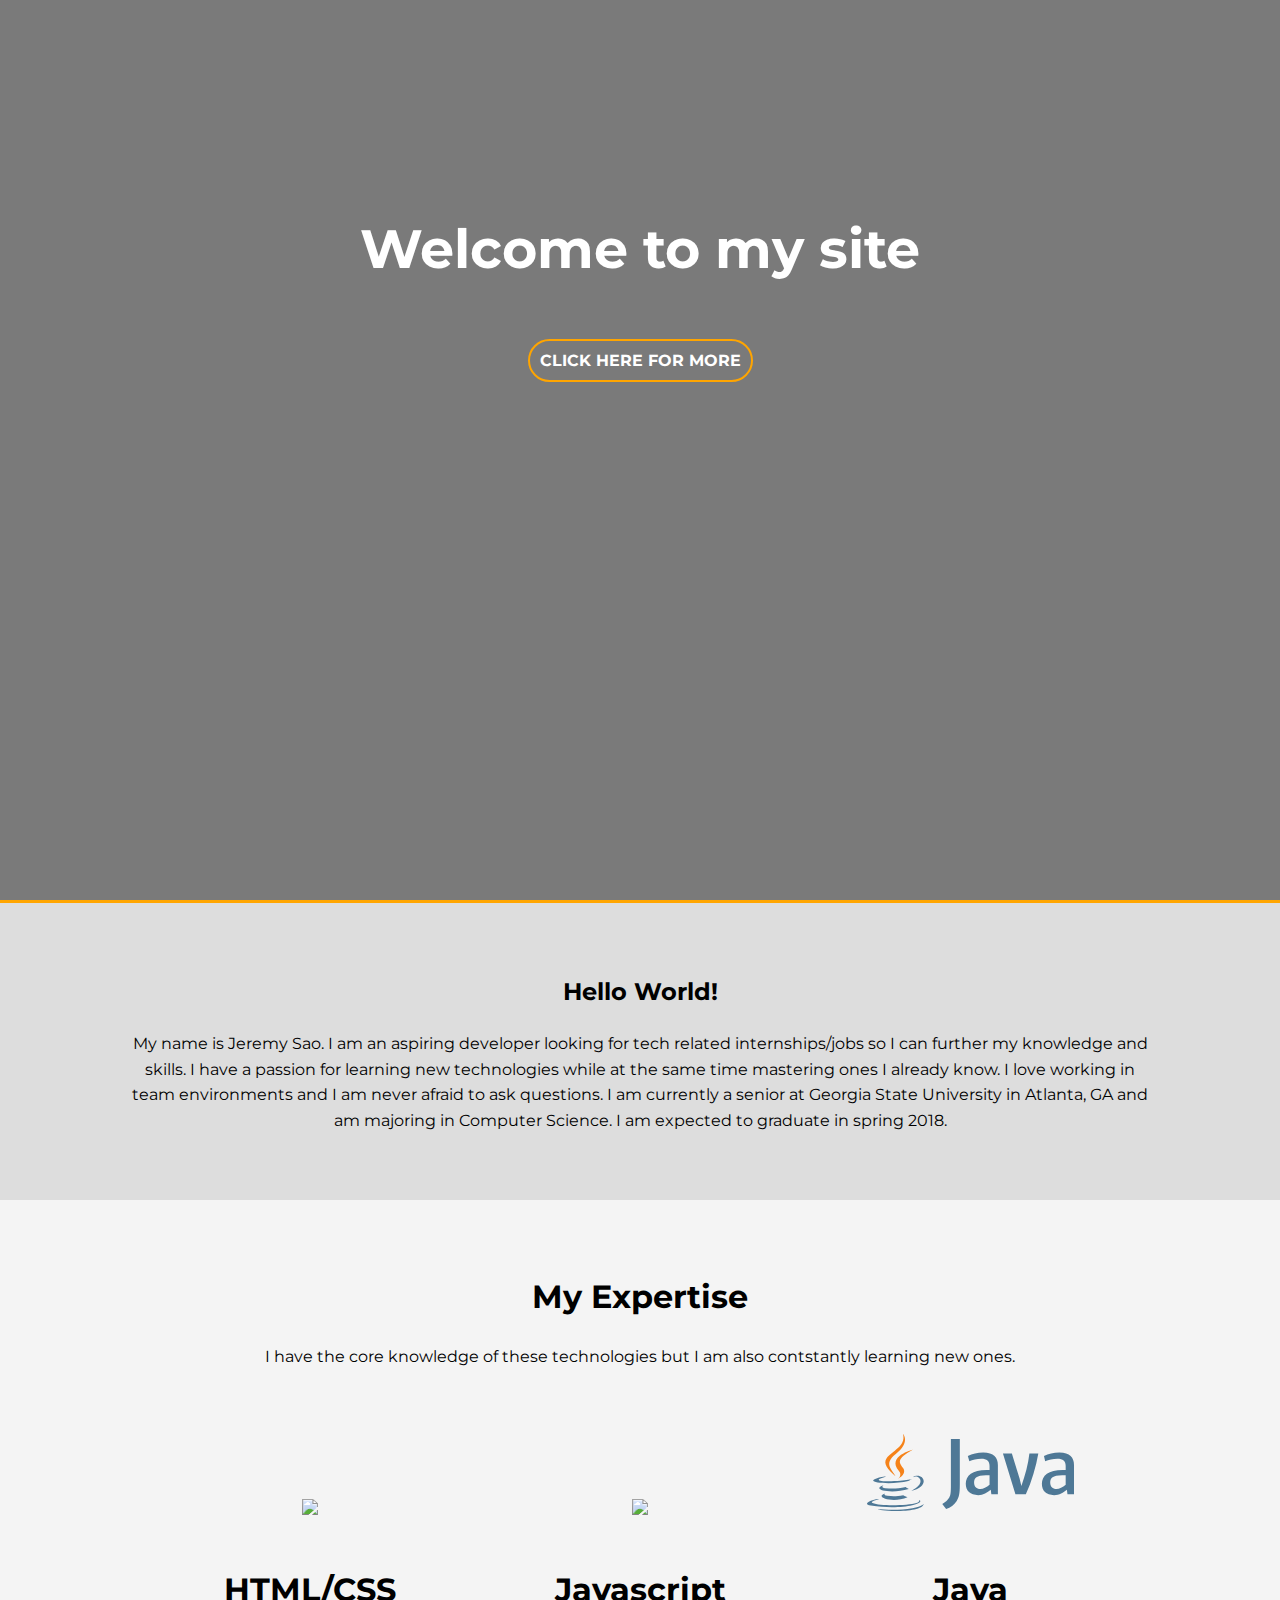
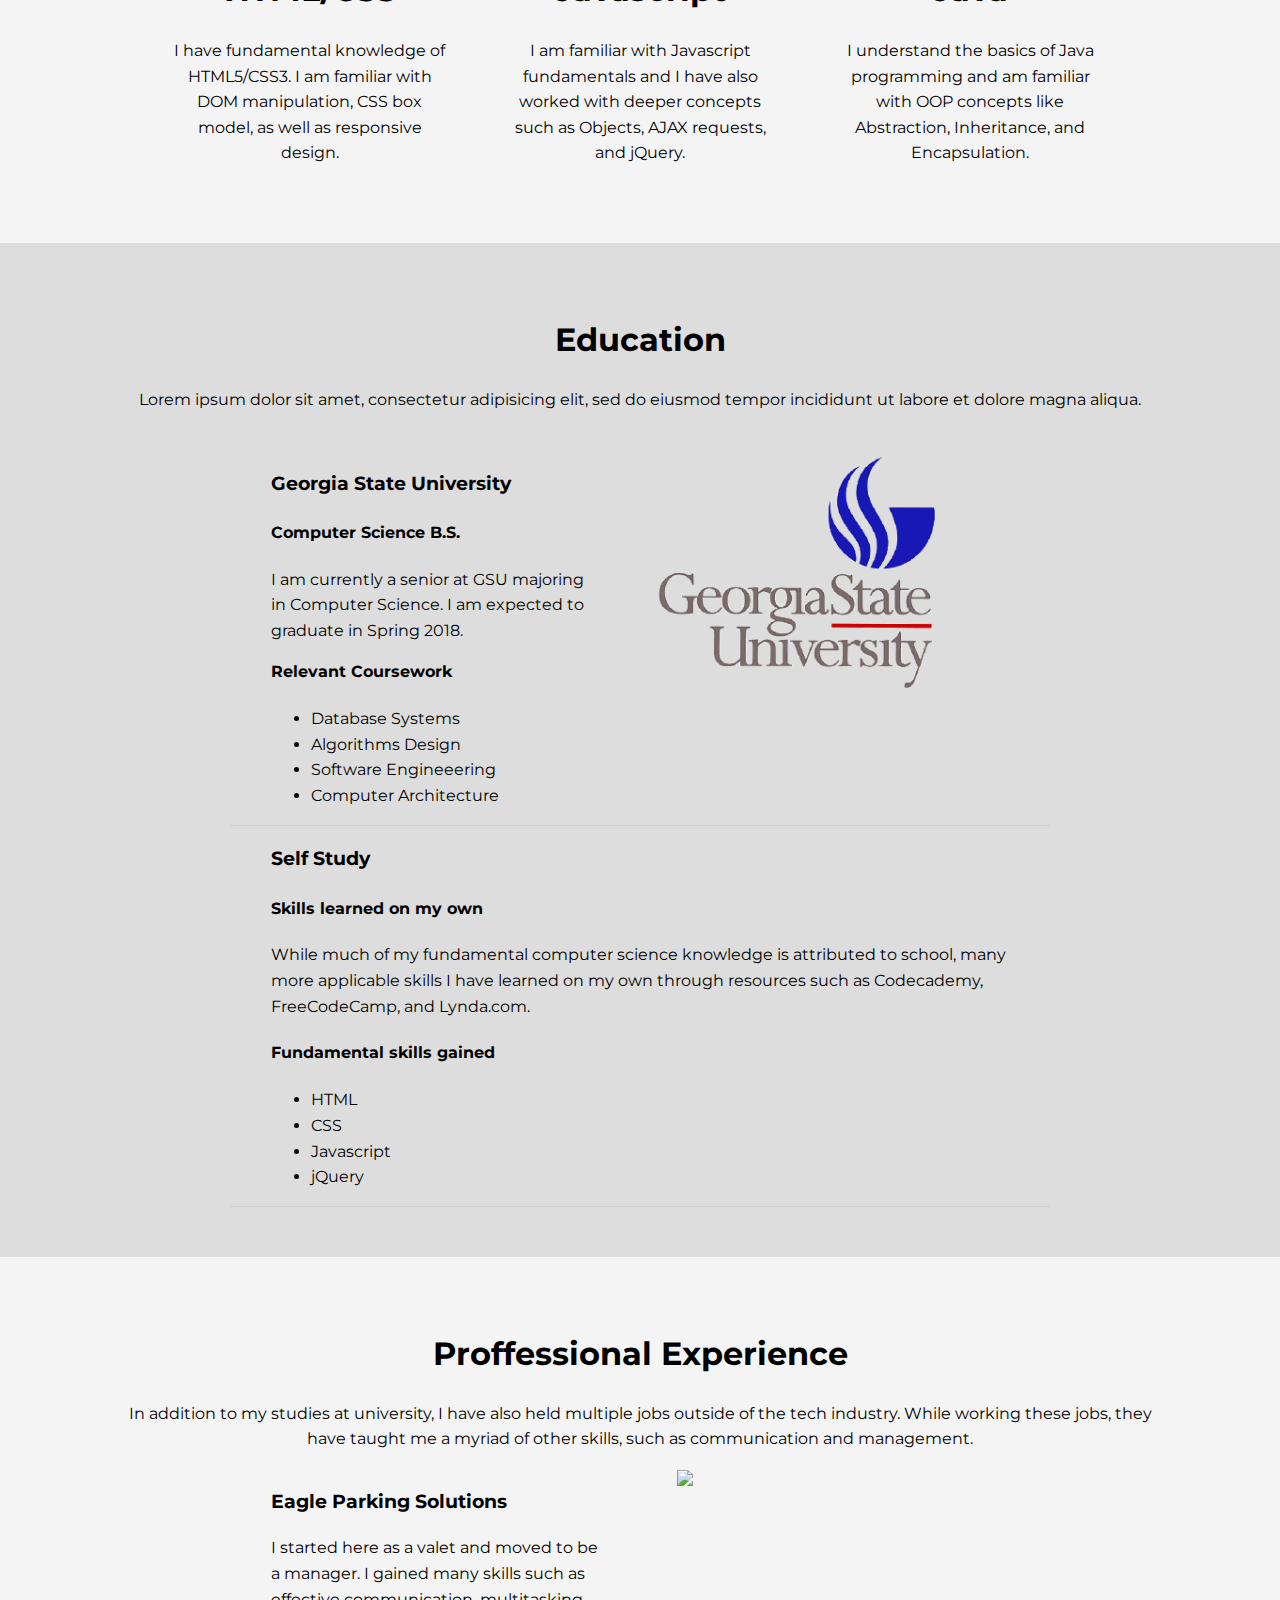
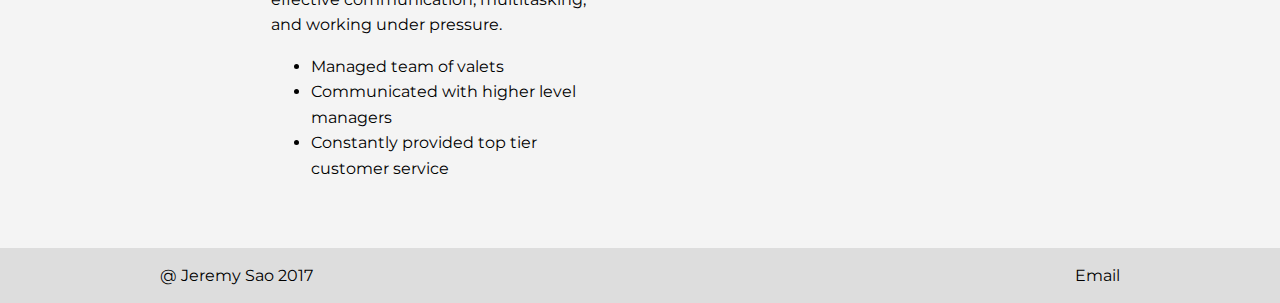
==== profile/index.html @ a4b6efd2 "Website is up!" ====
<!DOCTYPE html>
<html>
<head>
  <meta charset="utf-8">
  <title>Jeremy Sao</title>
  <link rel="stylesheet" type="text/css" href="style.css">
  <link href="https://fonts.googleapis.com/css?family=Montserrat" rel="stylesheet">
</head>

<body>
  <header>
    <div class="overlay">
      <div class="hcontainer">
        <div id="welcome">
          <h1>Welcome to my site</h1>
        </div>
        <div id="scroll">
          <a href="#about" class="button">CLICK HERE FOR MORE</a>
        </div>
      </div>
    </div>
  </header>

  <section id="about">
    <div class="container">
        <div id="aboutme">
          <h2>Hello World!</h2>
          <p>My name is Jeremy Sao. I am an aspiring developer looking for tech related internships/jobs so I can further my knowledge and skills. I have a passion for
          learning new technologies while at the same time mastering ones I already know. I love working in team environments and I am never afraid to ask questions.
          I am currently a senior at Georgia State University in Atlanta, GA and am majoring in Computer Science. I am expected to graduate in spring 2018.</p>
        </div>
    </div>
  </section>



  <section id="expertise">
    <div class="container">
      <div id="intro">
        <h1>My Expertise</h1>
        <p>I have the core knowledge of these technologies but I am also contstantly learning new ones.</p>
      </div>
      <div id="gallery">
        <div class="box">
          <img src="https://www.w3.org/html/logo/downloads/HTML5_Badge_512.png">
          <h1>HTML/CSS</h1>
          <p>I have fundamental knowledge of HTML5/CSS3. I am familiar with DOM manipulation, CSS box model, as well as responsive design.</p>
        </div>
        <div class="box">
          <img src="https://camo.githubusercontent.com/eb464a60a4a47f8b600aa71bfbc6aff3fe5c5392/68747470733a2f2f7261772e6769746875622e636f6d2f766f6f646f6f74696b69676f642f6c6f676f2e6a732f6d61737465722f6a732e706e67">
          <h1>Javascript</h1>
          <p>I am familiar with Javascript fundamentals and I have also worked with deeper concepts such as Objects, AJAX requests, and jQuery.</p>
        </div>
        <div class="box">
          <img src="./resources/java-horizontal.svg">
          <h1>Java</h1>
          <p>I understand the basics of Java programming and am familiar with OOP concepts like Abstraction, Inheritance, and Encapsulation.</p>
        </div>
      </div>
    </div>
  </section>


  <section id="education">
    <div class="container">
      <div id="edutext">
        <h1>Education</h1>
        <p>Lorem ipsum dolor sit amet, consectetur adipisicing elit, sed do eiusmod tempor incididunt ut labore et dolore magna aliqua.</p>
      </div>
      <div class="edushowcase container">
        <div class="row">
          <div class="left">
            <h3>Georgia State University</h3>
            <h4>Computer Science B.S.</h4>
            <p>I am currently a senior at GSU majoring in Computer Science. I am expected to graduate in Spring 2018.</p>
          </div>
          <div class="right">
            <img src="./resources/gsu-logo.gif">
          </div>
          <div class="list">
            <h4>Relevant Coursework</h4>
            <ul>
              <li>Database Systems</li>
              <li>Algorithms Design</li>
              <li>Software Engineeering</li>
              <li>Computer Architecture</li>
            </ul>
          </div>
        </div>
      </div>
      <div class="edushowcase container">
        <div class="row">
          <h3>Self Study</h3>
          <h4>Skills learned on my own</h4>
          <p>While much of my fundamental computer science knowledge is attributed to school, many more applicable skills I have learned on my own through
            resources such as Codecademy, FreeCodeCamp, and Lynda.com.</p>
          <div class="list">
            <h4>Fundamental skills gained</h4>
            <ul>
              <li>HTML</li>
              <li>CSS</li>
              <li>Javascript</li>
              <li>jQuery</li>
            </ul>
          </div>
        </div>
      </div>
    </div>
  </section>

  <section id="experience">
    <div class="container">
      <div id="work-intro">
        <h1>Proffessional Experience</h1>
        <p>In addition to my studies at university, I have also held multiple jobs outside of
          the tech industry. While working these jobs, they have taught me
          a myriad of other skills, such as communication and management.</p>
      </div>
      <div class="container">
        <div class="row">
          <div class="left">
            <h3>Eagle Parking Solutions</h3>
            <p>I started here as a valet and moved to be a manager. I gained many skills
            such as effective communication, multitasking, and working under pressure.</p>
            <ul>
              <li>Managed team of valets</li>
              <li>Communicated with higher level managers</li>
              <li>Constantly provided top tier customer service</li>
            </ul>
          </div>
          <div class="right">
            <img src="http://via.placeholder.com/250x250">
          </div>
        </div>
      </div>
    </div>
  </section>

  <footer>
    <div class="container">
      <div class="row">
        <p id="copyright">@ Jeremy Sao 2017</p>
        <a id="email" href="mailto:khmersao1@gmail.com">Email</a>
      </div>
    </div>
  </footer>

</body>
</html>
---- profile/style.css ----
/* Global */
body, html{
  margin:0;
  background-color: #F4F4F4;
  height: 100%;
  font-family: Montserrat, sans-serif;
  line-height: 1.6;
}
.container{
  width:80%;
  margin:auto;
  height: auto;
  overflow: auto;
}
.hcontainer{
  width:80%;
  margin:auto;
  height: auto;
}
section{
  height: auto;
}
.row{
  width: 90%;
  height: auto;
}


/* Header */
header{
  background: url("./resources/atl.png");
  height: 100%;
  background-size: cover;
  text-align: center;
  border-bottom: 3px orange solid;
}
.overlay {
    z-index: 1;
    height: 100%;
    width: 100%;
    position: absolute;
    overflow: auto;
    top: 0px;
    left: 0px;
    background: rgba(0, 0, 0, 0.5);
}
header h1{
  margin-top: 0;
  padding-top: 20%;
  color: white;
  padding-bottom: 20px;
  font-size: 3.4rem;
}
header a{
  color: white;
  text-decoration: none;
  border: 2px orange solid;
  border-radius: 50px;
  padding: 10px;
  font-weight: 700;
}

/* About */
#about{
  background-color: #DDDDDD;
  text-align: center;
  padding-top:50px;
  padding-bottom:50px;
}

/* Expertise */
#expertise{
  text-align: center;
  background-color: #F4F4F4
  height:auto;
  width:100%;
  padding-top:50px;
  padding-bottom:50px;
}
#intro{
  margin-top: 0;
  margin:auto;
}
#gallery{
  margin: auto;
}
#gallery img{
  padding: 20px;
  max-height: 100px;
}

.box{
  display: inline-block;
  width:27%;
  padding: 25px;
  padding-bottom: 10px;
}
.box p{
  padding:1px;
}

/* Education */
#education{
  display: inline-block;
  background-color: #DDDDDD;
  width:100%;
  padding-top:50px;
  padding-bottom:50px;
}
#edutext{
  text-align: center;
}
#education img{
  max-width: 100%;
  height: auto;
}
#education .row{
  width: 90%;
  margin: auto;
  height: 100%;
}

#education .left{
  width: 45%;
  display: block;
  margin:auto;
  float: left;
}
#education .right{
  width:55%;
  display: inline-block;
  margin:auto;
  float: right;
}
#education .list{
  height: 100%;
  width: 55%;
  display: block;
}
.edushowcase{
  border-bottom: 1px #CDCDCD solid;
}

/* Experience */
#experience{
  padding-top:50px;
  padding-bottom:50px;
}
#work-intro{
  text-align: center;
}
#experience .row{
  width: 90%;
  margin: auto;
}
#experience .left{
  width: 45%;
  display: block;
  margin:auto;
  float: left;
}
#experience .right{
  width:45%;
  display: block;
  margin:auto;
  float: right;
}

/* Footer */
footer .container{
  width: 100%;
  background-color: #DDDDDD;
  padding-top:15px;
  padding-bottom:15px;
}
footer .row{
  width:75%;
  margin:auto;
}
footer p{
  display: inline;
}
#email{
  float:right;
  text-decoration: none;
  color: inherit;
}

/* Media */
@media only screen and (max-width: 600px) {
    .box {
        display: block;
        margin:auto;
        width: 80%;
    }
    .container{
      width:90%;
      margin:auto;
      height: auto;
      overflow: auto;
    }
}
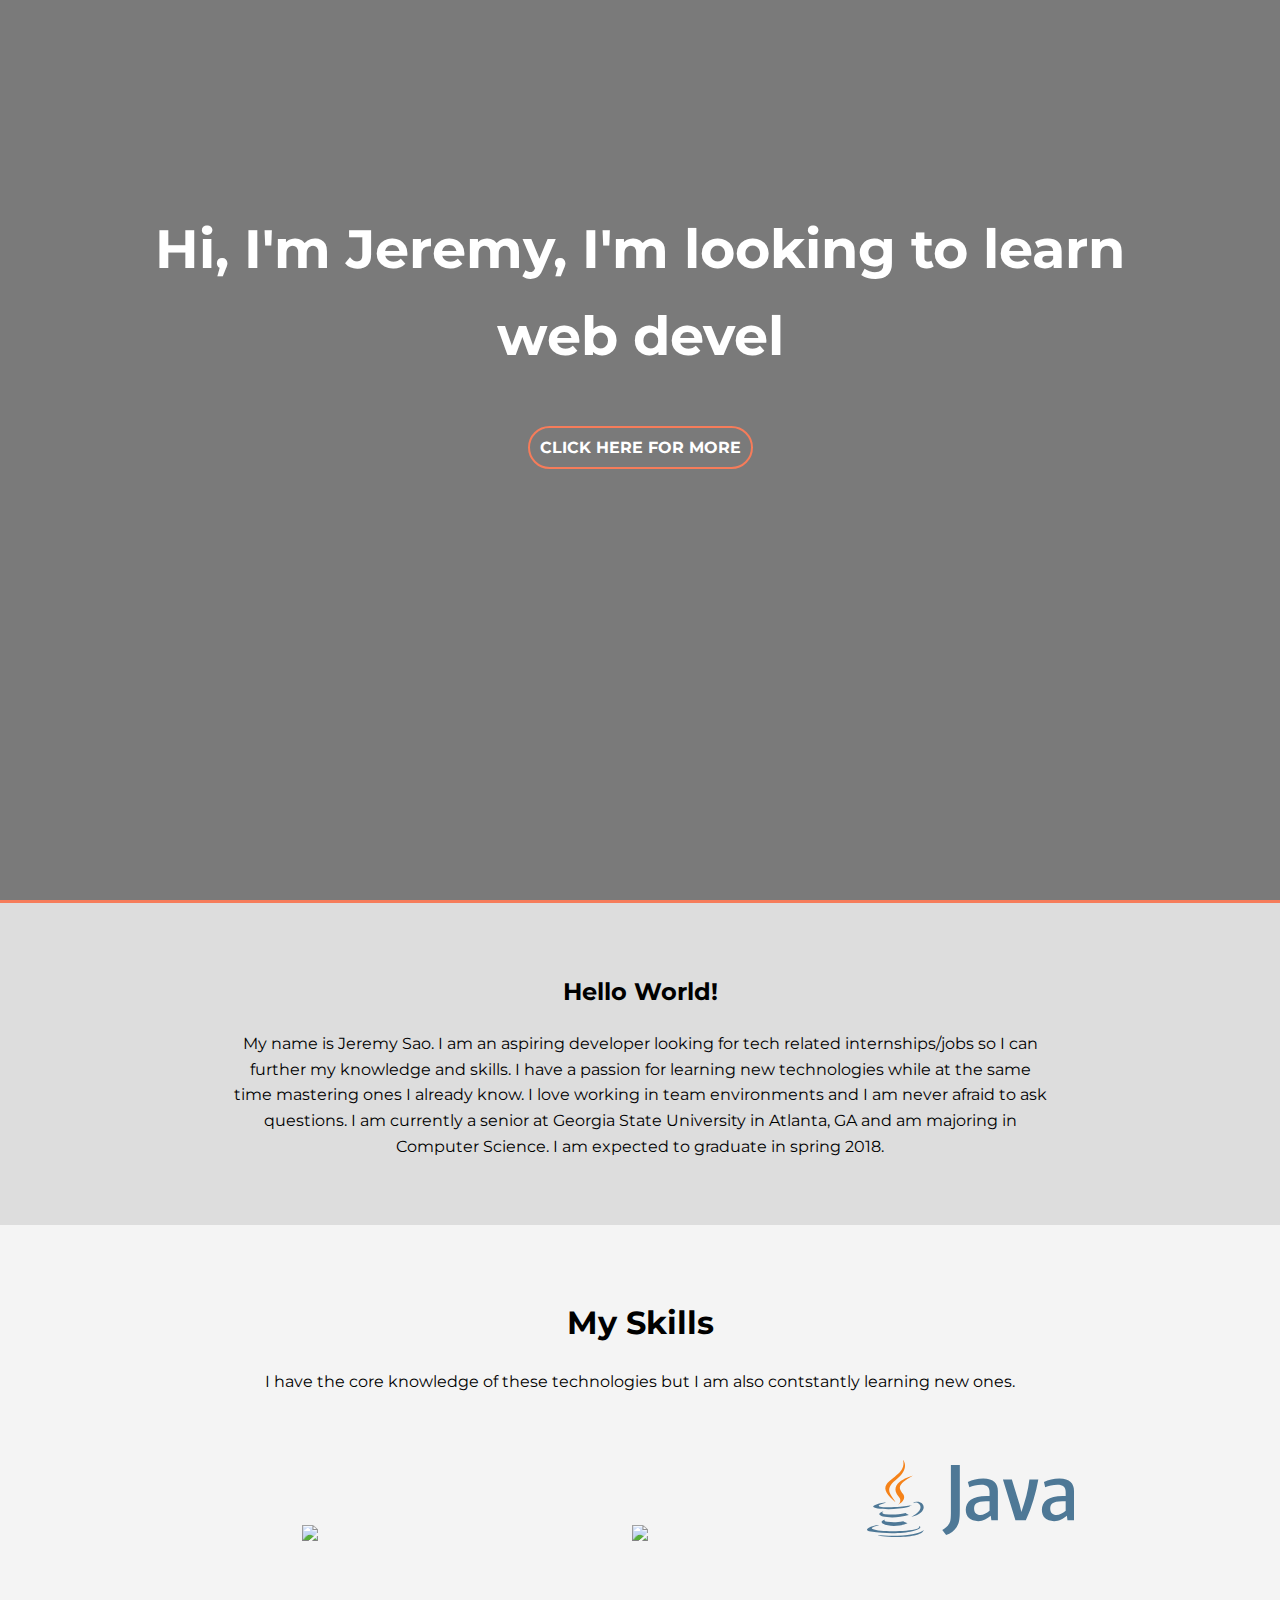
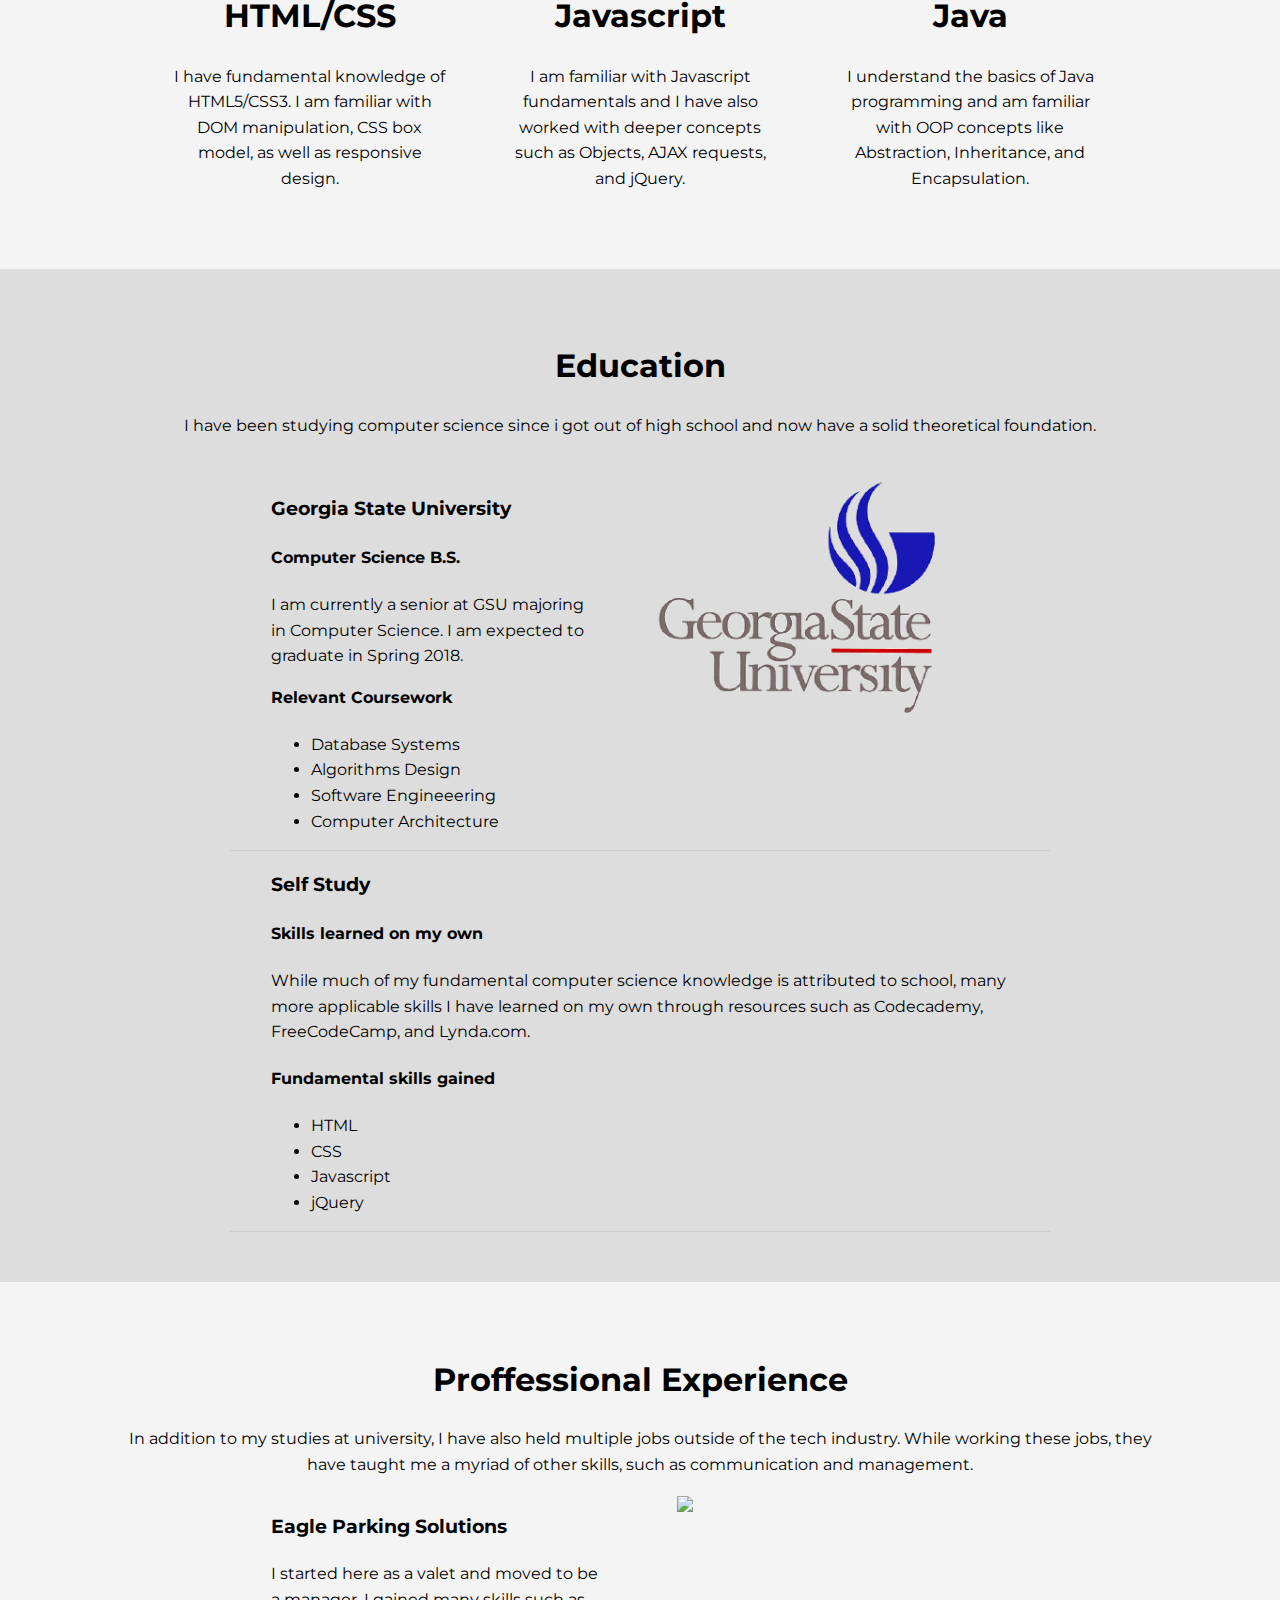
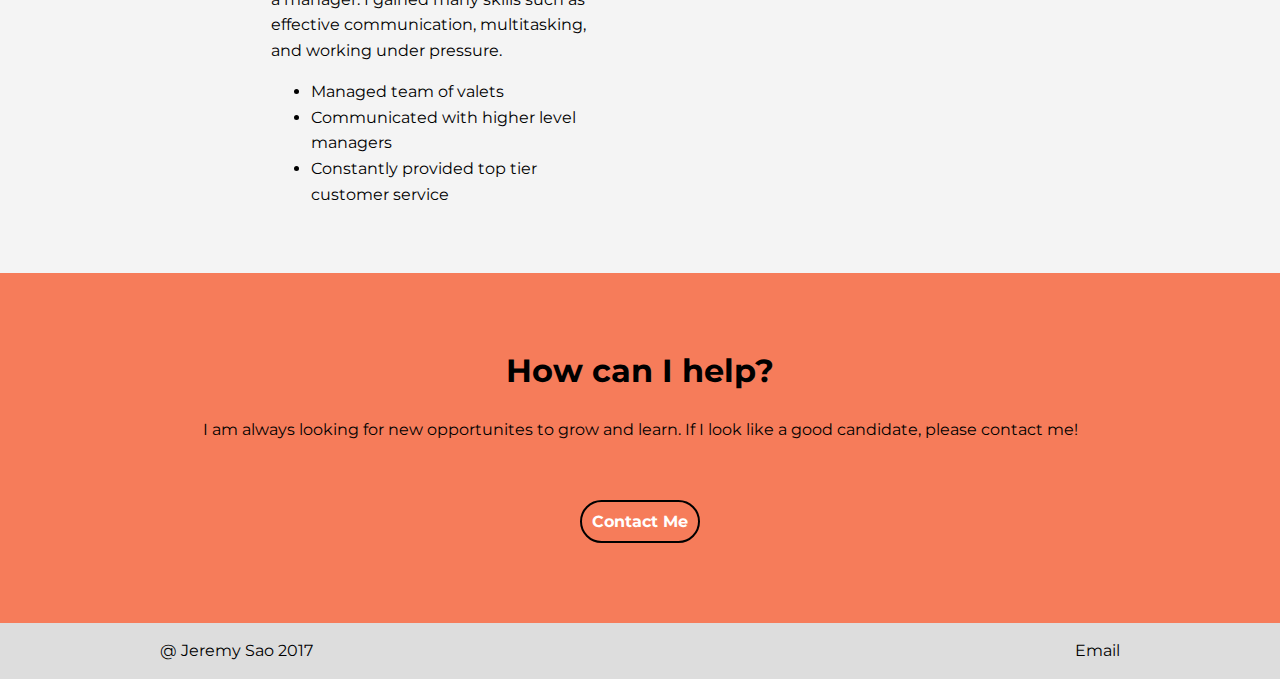
==== commit 0716b583: "Added updated splashpage" ====
--- a/profile/index.html
+++ b/profile/index.html
@@ -3,6 +3,8 @@
 <head>
   <meta charset="utf-8">
   <title>Jeremy Sao</title>
+  <script src="https://ajax.googleapis.com/ajax/libs/jquery/3.2.1/jquery.min.js"></script>
+  <script type="text/javascript" src="./script.js"></script>
   <link rel="stylesheet" type="text/css" href="style.css">
   <link href="https://fonts.googleapis.com/css?family=Montserrat" rel="stylesheet">
 </head>
@@ -12,7 +14,8 @@
     <div class="overlay">
       <div class="hcontainer">
         <div id="welcome">
-          <h1>Welcome to my site</h1>
+          <h1 id="statictext">Hi, I'm Jeremy, I'm looking to learn</h1>
+          <h1 id="addon"></h1>
         </div>
         <div id="scroll">
           <a href="#about" class="button">CLICK HERE FOR MORE</a>
@@ -37,7 +40,7 @@
   <section id="expertise">
     <div class="container">
       <div id="intro">
-        <h1>My Expertise</h1>
+        <h1>My Skills</h1>
         <p>I have the core knowledge of these technologies but I am also contstantly learning new ones.</p>
       </div>
       <div id="gallery">
@@ -65,7 +68,7 @@
     <div class="container">
       <div id="edutext">
         <h1>Education</h1>
-        <p>Lorem ipsum dolor sit amet, consectetur adipisicing elit, sed do eiusmod tempor incididunt ut labore et dolore magna aliqua.</p>
+        <p>I have been studying computer science since i got out of high school and now have a solid theoretical foundation.</p>
       </div>
       <div class="edushowcase container">
         <div class="row">
@@ -129,9 +132,22 @@
             </ul>
           </div>
           <div class="right">
-            <img src="http://via.placeholder.com/250x250">
+            <img src="./resources/eagle.png">
           </div>
         </div>
+      </div>
+    </div>
+  </section>
+
+  <section id="contact">
+    <div class="container">
+      <div id="contacttext">
+        <h1>How can I help?</h1>
+        <p>I am always looking for new opportunites to grow and learn. If I look
+          like a good candidate, please contact me!</p>
+      </div>
+      <div>
+        <a href="" class="button" id="contactbutton">Contact Me</a>
       </div>
     </div>
   </section>
--- a/profile/style.css
+++ b/profile/style.css
@@ -1,4 +1,12 @@
 /* Global */
+/* Colors
+#F46036
+#DCDDE5
+#B4C7D8
+#878787
+#413C4B
+
+*/
 body, html{
   margin:0;
   background-color: #F4F4F4;
@@ -18,11 +26,30 @@
   height: auto;
 }
 section{
+  padding-top:50px;
+  padding-bottom:50px;
   height: auto;
 }
 .row{
   width: 90%;
   height: auto;
+}
+.button{
+  color: white;
+  text-decoration: none;
+  border: 2px #F67C5A solid;
+  border-radius: 50px;
+  padding: 10px;
+  font-weight: 700;
+}
+.button:hover{
+  color: white;
+  text-decoration: none;
+  border: 2px #F46036 solid;
+  border-radius: 50px;
+  padding: 10px;
+  font-weight: 700;
+  background-color: #F67C5A;
 }
 
 
@@ -32,7 +59,7 @@
   height: 100%;
   background-size: cover;
   text-align: center;
-  border-bottom: 3px orange solid;
+  border-bottom: 3px #F67C5A solid;
 }
 .overlay {
     z-index: 1;
@@ -51,21 +78,24 @@
   padding-bottom: 20px;
   font-size: 3.4rem;
 }
-header a{
-  color: white;
-  text-decoration: none;
-  border: 2px orange solid;
-  border-radius: 50px;
-  padding: 10px;
-  font-weight: 700;
-}
+#statictext{
+  padding-bottom: 0;
+  margin-bottom: 0;
+}
+#addon{
+  padding-top:0;
+}
+
 
 /* About */
 #about{
   background-color: #DDDDDD;
   text-align: center;
-  padding-top:50px;
-  padding-bottom:50px;
+
+}
+#aboutme{
+  width:80%;
+  margin:auto;
 }
 
 /* Expertise */
@@ -74,8 +104,7 @@
   background-color: #F4F4F4
   height:auto;
   width:100%;
-  padding-top:50px;
-  padding-bottom:50px;
+
 }
 #intro{
   margin-top: 0;
@@ -104,8 +133,7 @@
   display: inline-block;
   background-color: #DDDDDD;
   width:100%;
-  padding-top:50px;
-  padding-bottom:50px;
+
 }
 #edutext{
   text-align: center;
@@ -143,8 +171,7 @@
 
 /* Experience */
 #experience{
-  padding-top:50px;
-  padding-bottom:50px;
+
 }
 #work-intro{
   text-align: center;
@@ -164,6 +191,24 @@
   display: block;
   margin:auto;
   float: right;
+  overflow: hidden;
+}
+/* Contact */
+#contact{
+  text-align: center;
+  background-color: #F67C5A;
+}
+#contact .container{
+  height: 250px; /* Cant figure out why this wont auto height */
+}
+#contacttext{
+  padding-bottom:50px;
+}
+#contactbutton{
+  border: 2px black solid;
+}
+#contactbutton:hover{
+  background-color: black;
 }
 
 /* Footer */
@@ -199,4 +244,7 @@
       height: auto;
       overflow: auto;
     }
-}
+    header h1{
+      font-size: 1.5rem;
+    }
+}
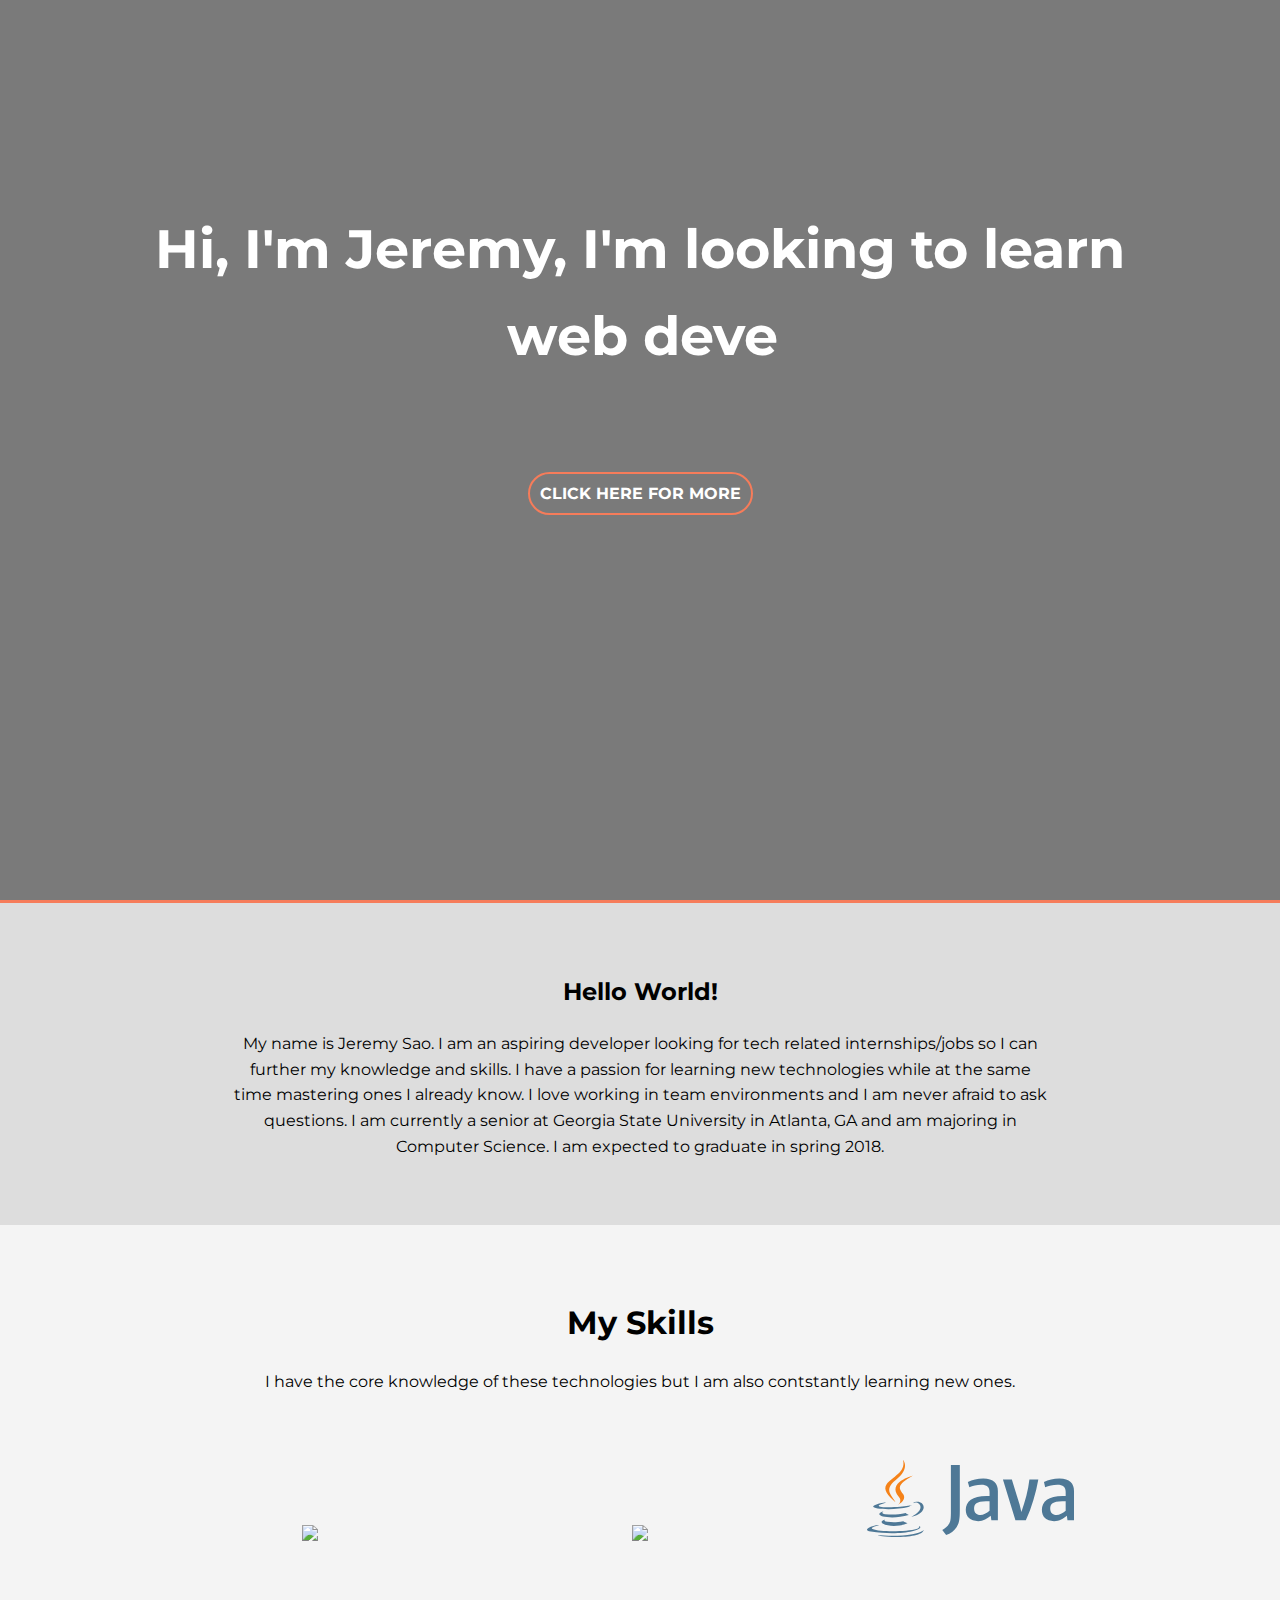
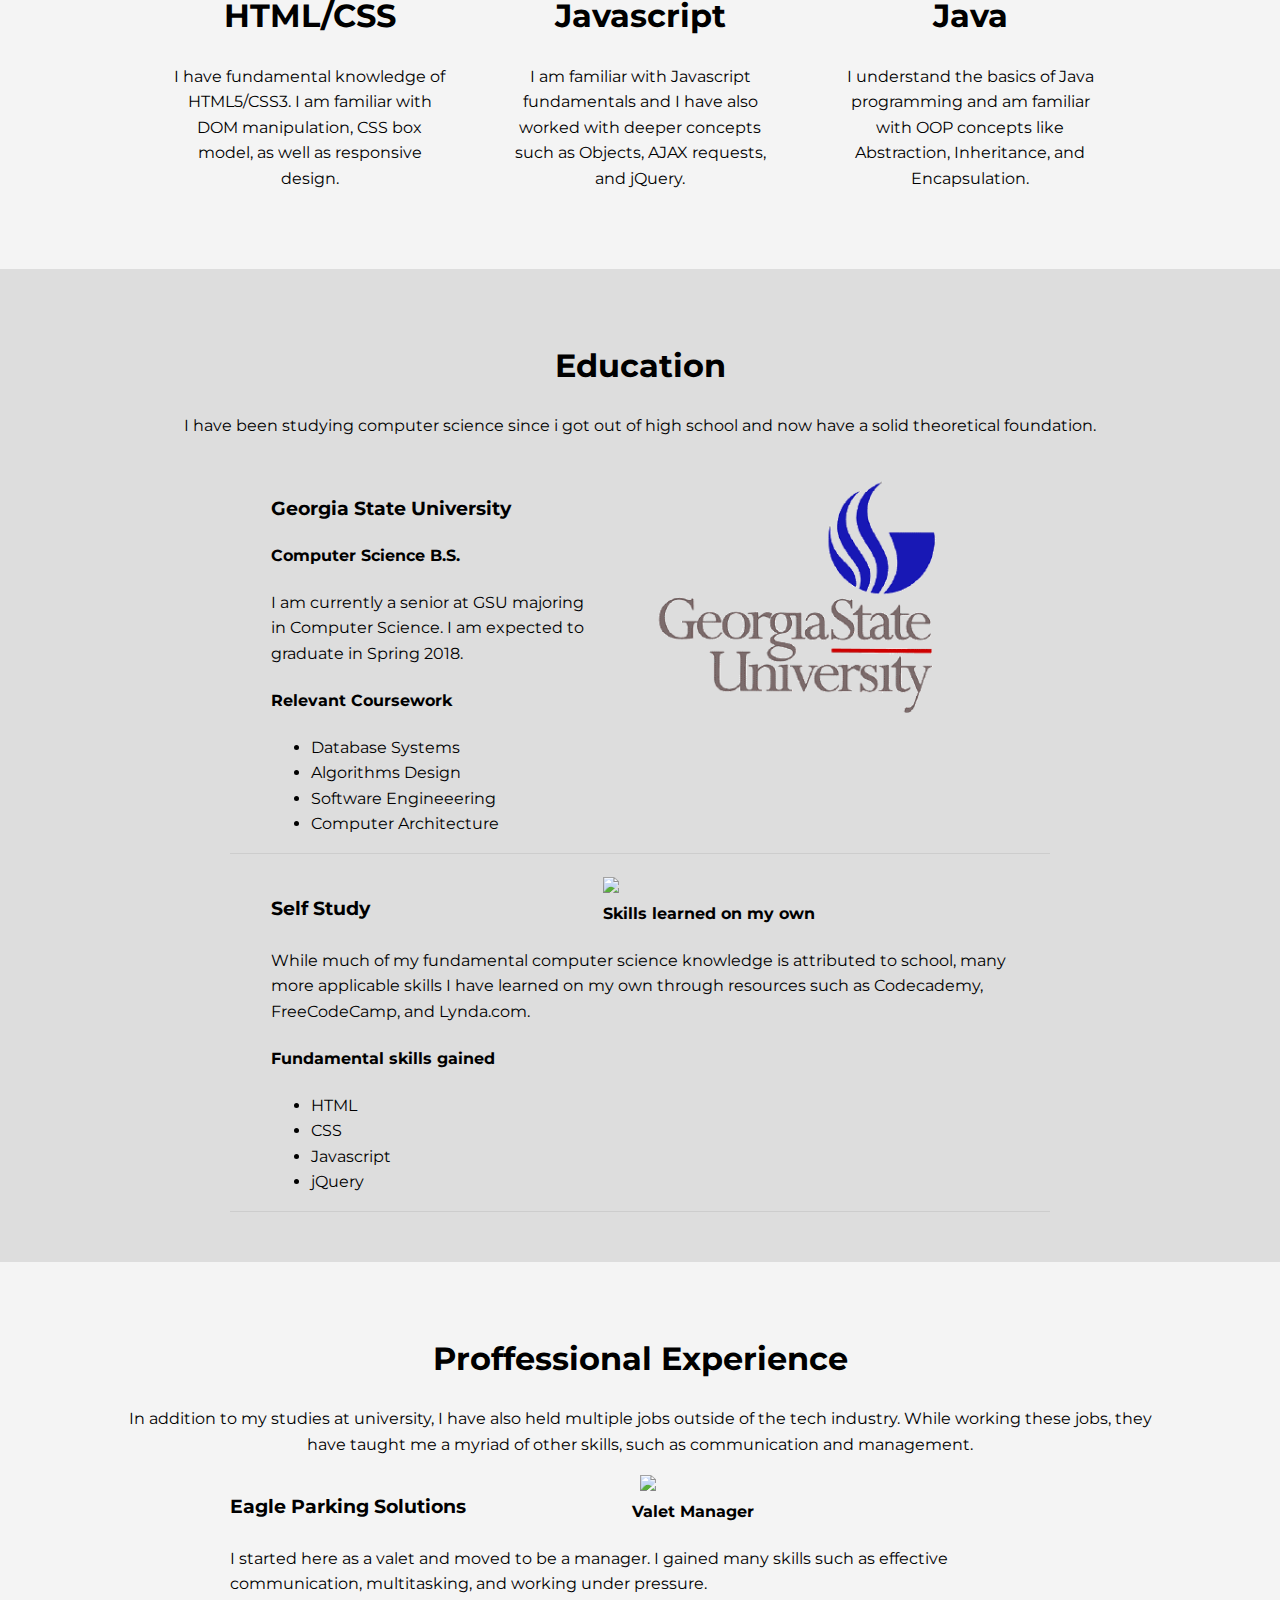
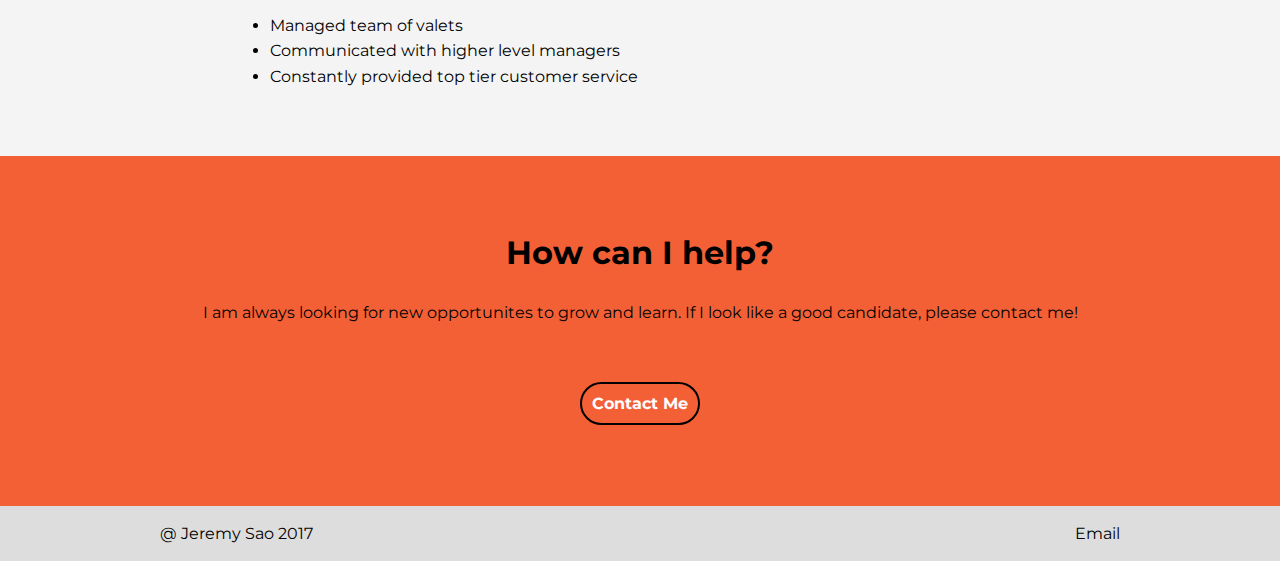
==== commit fd1b3351: "Added responsiveness" ====
--- a/profile/index.html
+++ b/profile/index.html
@@ -1,7 +1,10 @@
 <!DOCTYPE html>
+<!-- TO DO: add footer links, add contact me link, fix responsiveness, revise paragraphs,
+add revolving text for head -->
 <html>
 <head>
   <meta charset="utf-8">
+  <meta name="viewport" content="width=device-width, initial-scale=1.0">
   <title>Jeremy Sao</title>
   <script src="https://ajax.googleapis.com/ajax/libs/jquery/3.2.1/jquery.min.js"></script>
   <script type="text/javascript" src="./script.js"></script>
@@ -15,6 +18,7 @@
       <div class="hcontainer">
         <div id="welcome">
           <h1 id="statictext">Hi, I'm Jeremy, I'm looking to learn</h1>
+          <span> &zwnj;</span>
           <h1 id="addon"></h1>
         </div>
         <div id="scroll">
@@ -74,11 +78,13 @@
         <div class="row">
           <div class="left">
             <h3>Georgia State University</h3>
-            <h4>Computer Science B.S.</h4>
-            <p>I am currently a senior at GSU majoring in Computer Science. I am expected to graduate in Spring 2018.</p>
           </div>
           <div class="right">
             <img src="./resources/gsu-logo.gif">
+          </div>
+          <div class="under">
+            <h4>Computer Science B.S.</h4>
+            <p>I am currently a senior at GSU majoring in Computer Science. I am expected to graduate in Spring 2018.</p>
           </div>
           <div class="list">
             <h4>Relevant Coursework</h4>
@@ -93,20 +99,28 @@
       </div>
       <div class="edushowcase container">
         <div class="row">
-          <h3>Self Study</h3>
-          <h4>Skills learned on my own</h4>
-          <p>While much of my fundamental computer science knowledge is attributed to school, many more applicable skills I have learned on my own through
-            resources such as Codecademy, FreeCodeCamp, and Lynda.com.</p>
-          <div class="list">
-            <h4>Fundamental skills gained</h4>
-            <ul>
-              <li>HTML</li>
-              <li>CSS</li>
-              <li>Javascript</li>
-              <li>jQuery</li>
-            </ul>
+          <div class="left">
+            <h3>Self Study</h3>
+          </div>
+          <div class="right">
+            <img src="./resources/placeit.png">
+          </div>
+          <div class="under">
+            <h4>Skills learned on my own</h4>
+            <p>While much of my fundamental computer science knowledge is attributed to school, many more applicable skills I have learned on my own through
+              resources such as Codecademy, FreeCodeCamp, and Lynda.com.</p>
+            <div class="list">
+              <h4>Fundamental skills gained</h4>
+              <ul>
+                <li>HTML</li>
+                <li>CSS</li>
+                <li>Javascript</li>
+                <li>jQuery</li>
+              </ul>
+            </div>
           </div>
         </div>
+
       </div>
     </div>
   </section>
@@ -123,17 +137,20 @@
         <div class="row">
           <div class="left">
             <h3>Eagle Parking Solutions</h3>
-            <p>I started here as a valet and moved to be a manager. I gained many skills
-            such as effective communication, multitasking, and working under pressure.</p>
-            <ul>
-              <li>Managed team of valets</li>
-              <li>Communicated with higher level managers</li>
-              <li>Constantly provided top tier customer service</li>
-            </ul>
           </div>
           <div class="right">
             <img src="./resources/eagle.png">
           </div>
+        </div>
+        <div class="under">
+          <h4>Valet Manager</h4>
+          <p>I started here as a valet and moved to be a manager. I gained many skills
+          such as effective communication, multitasking, and working under pressure.</p>
+          <ul>
+            <li>Managed team of valets</li>
+            <li>Communicated with higher level managers</li>
+            <li>Constantly provided top tier customer service</li>
+          </ul>
         </div>
       </div>
     </div>
--- a/profile/style.css
+++ b/profile/style.css
@@ -51,6 +51,8 @@
   font-weight: 700;
   background-color: #F67C5A;
 }
+
+
 
 
 /* Header */
@@ -73,17 +75,21 @@
 }
 header h1{
   margin-top: 0;
-  padding-top: 20%;
   color: white;
   padding-bottom: 20px;
   font-size: 3.4rem;
 }
 #statictext{
+  padding-top: 20%;
   padding-bottom: 0;
   margin-bottom: 0;
 }
 #addon{
+  display: inline;
   padding-top:0;
+}
+#scroll{
+  padding-top: 10%;
 }
 
 
@@ -145,7 +151,7 @@
 #education .row{
   width: 90%;
   margin: auto;
-  height: 100%;
+  height: auto;
 }
 
 #education .left{
@@ -162,7 +168,7 @@
 }
 #education .list{
   height: 100%;
-  width: 55%;
+  width: 100%;
   display: block;
 }
 .edushowcase{
@@ -170,33 +176,37 @@
 }
 
 /* Experience */
-#experience{
-
+#experience .under{
+  display: block;
 }
 #work-intro{
   text-align: center;
 }
 #experience .row{
-  width: 90%;
+  width: 100%;
   margin: auto;
 }
 #experience .left{
-  width: 45%;
+  width: 49%;
   display: block;
   margin:auto;
   float: left;
 }
 #experience .right{
-  width:45%;
+  width:50%;
   display: block;
   margin:auto;
   float: right;
   overflow: hidden;
+  padding-left: 2px;
+}
+#experience img{
+  width: 100%;
 }
 /* Contact */
 #contact{
   text-align: center;
-  background-color: #F67C5A;
+  background-color: #F46036;
 }
 #contact .container{
   height: 250px; /* Cant figure out why this wont auto height */
@@ -232,19 +242,38 @@
 }
 
 /* Media */
-@media only screen and (max-width: 600px) {
+@media only screen and (max-width: 700px) {
+  /* Global */
+  .under{
+    display: inline-block;
+  }
+  /* Header */
+  header h1{
+    font-size: 1.5rem;
+  }
+  /* About */
+
+  /* Expertise */
     .box {
         display: block;
         margin:auto;
         width: 80%;
     }
     .container{
-      width:90%;
+      width:95%;
       margin:auto;
       height: auto;
       overflow: auto;
     }
-    header h1{
-      font-size: 1.5rem;
-    }
-}
+  /* Experience */
+    #experience .row{
+      width: 100%;
+      display: block;
+    }
+    #experience img{
+      width: 100%;
+    }
+    #experience .under{
+      display: inline-block;
+    }
+}
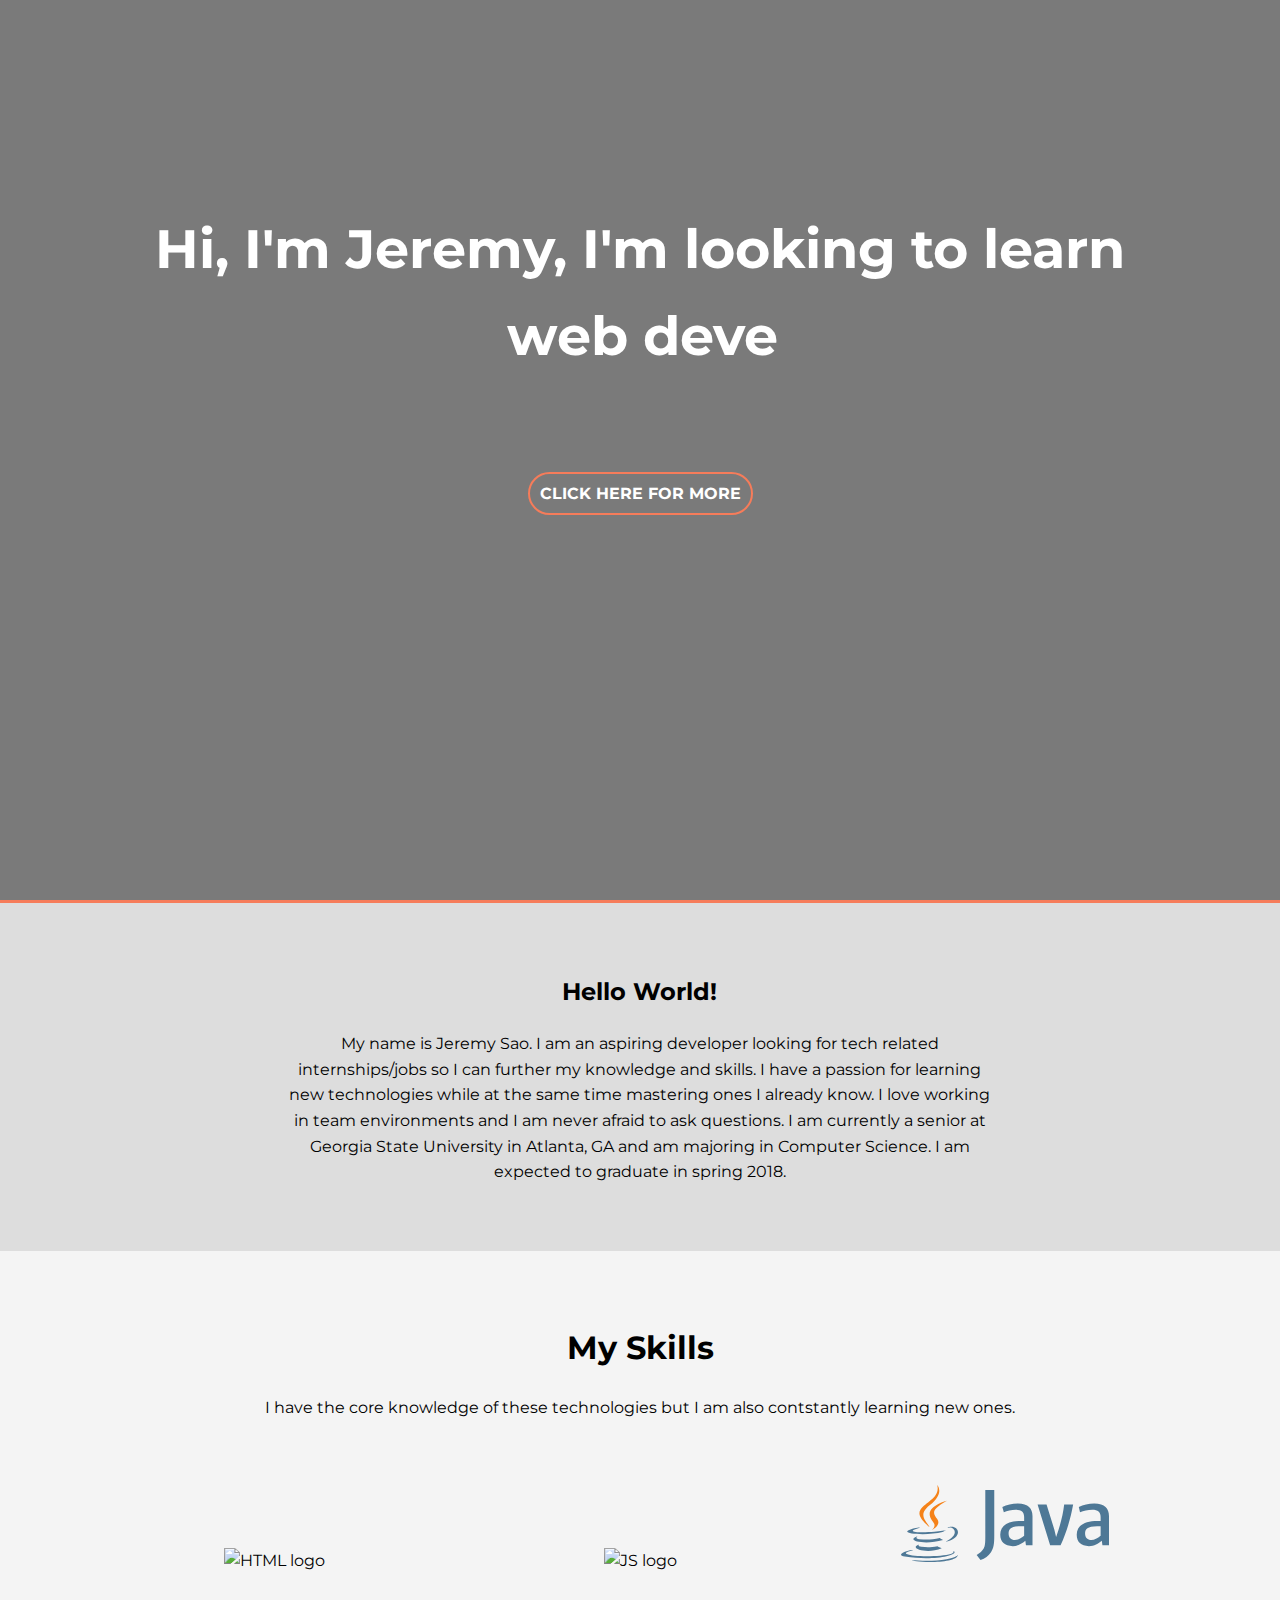
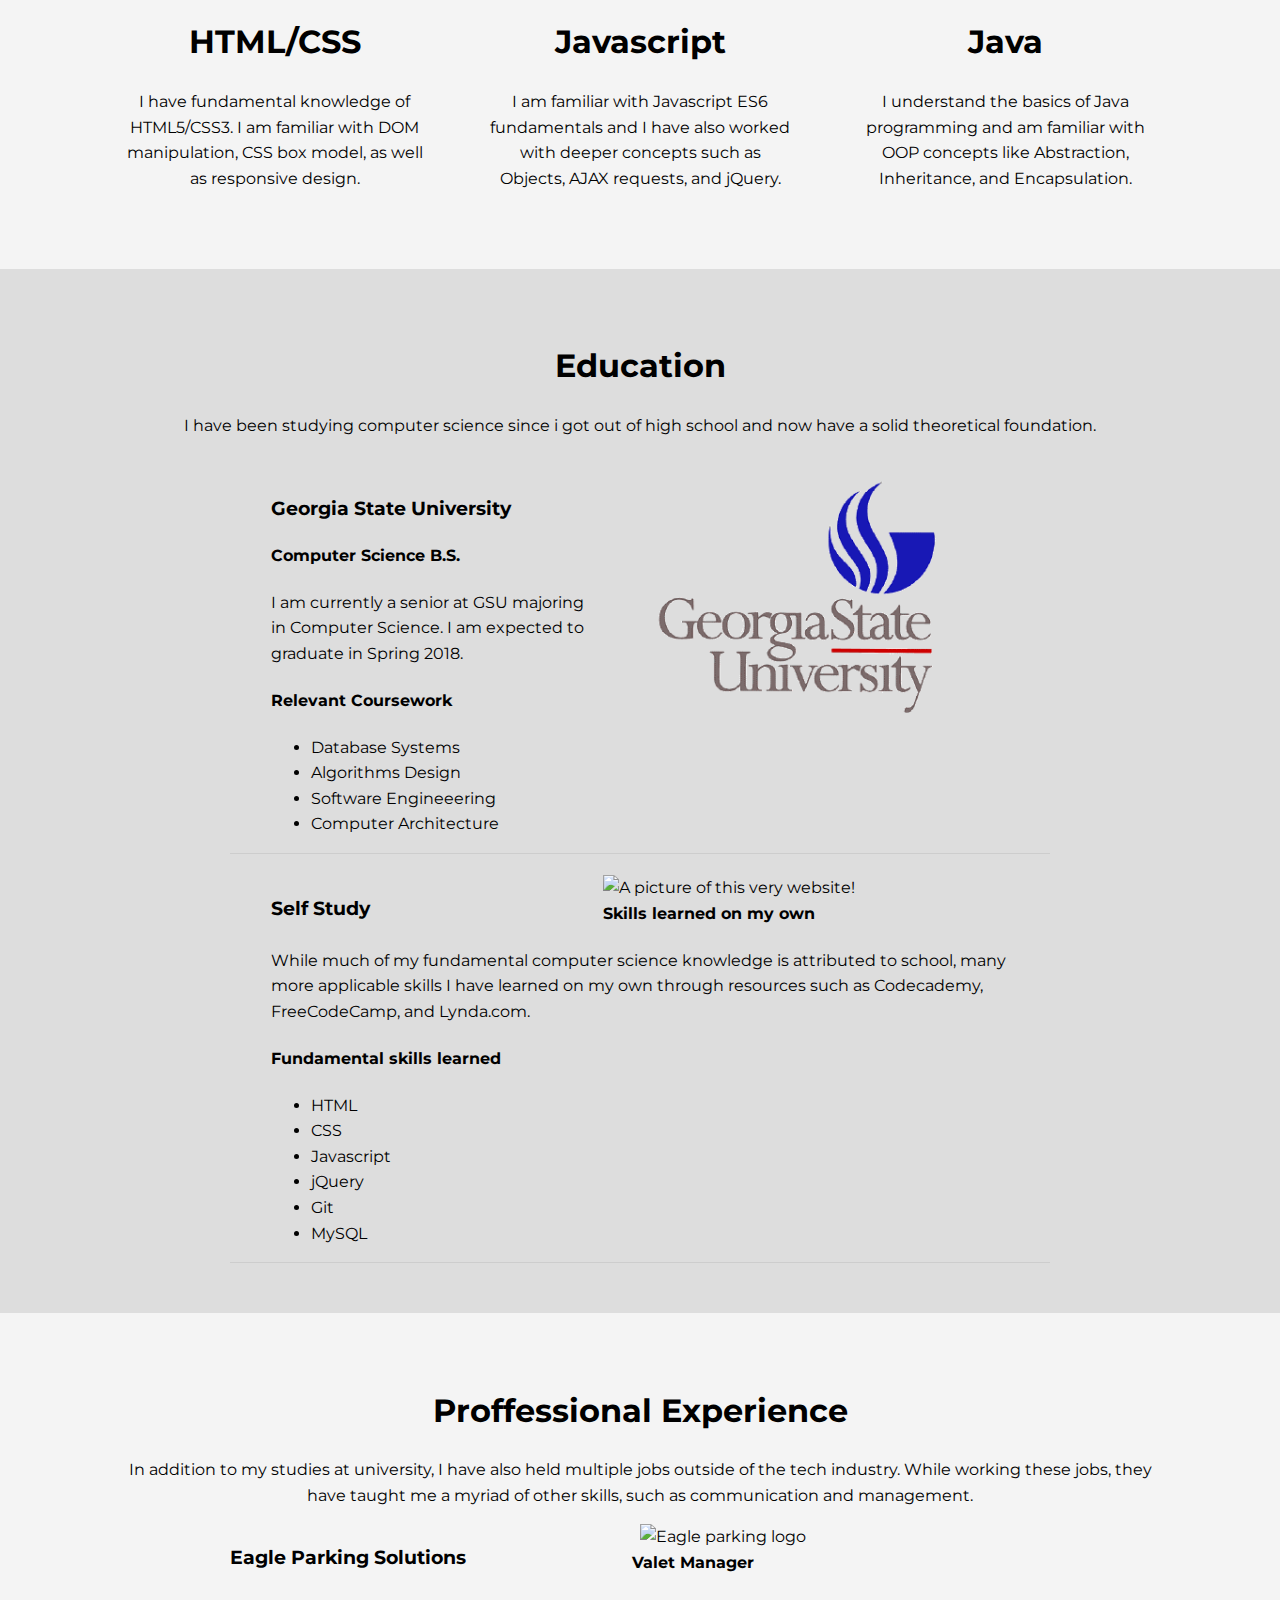
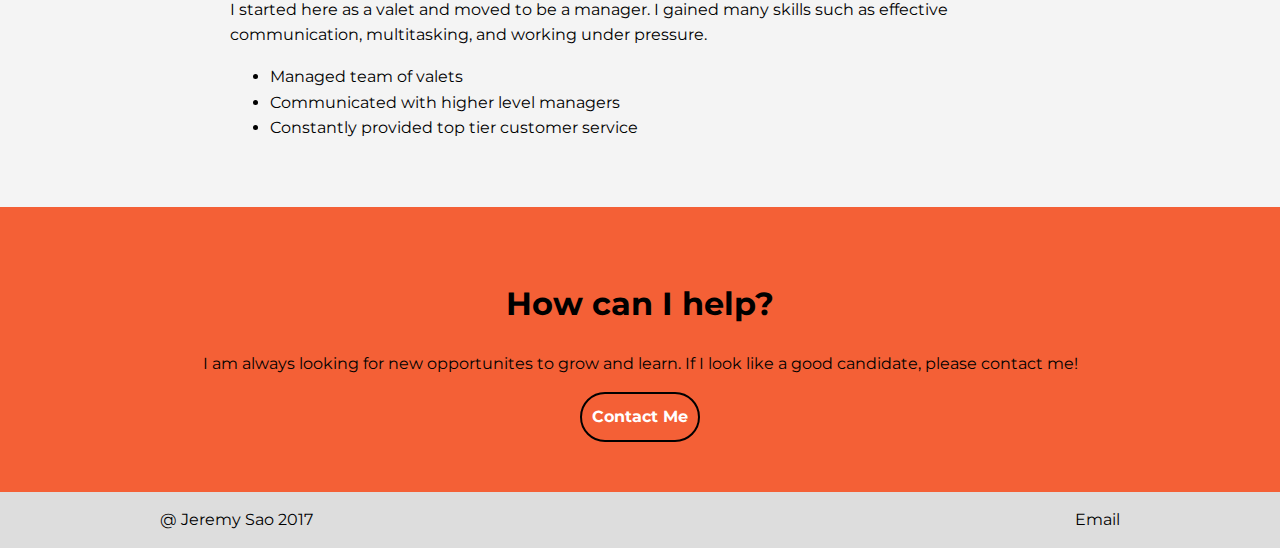
==== commit a5afe513: "responsive bug fixes" ====
--- a/profile/index.html
+++ b/profile/index.html
@@ -1,6 +1,5 @@
 <!DOCTYPE html>
-<!-- TO DO: add footer links, add contact me link, fix responsiveness, revise paragraphs,
-add revolving text for head -->
+<!-- TO DO: add footer links, revise paragraphs,-->
 <html>
 <head>
   <meta charset="utf-8">
@@ -17,7 +16,7 @@
     <div class="overlay">
       <div class="hcontainer">
         <div id="welcome">
-          <h1 id="statictext">Hi, I'm Jeremy, I'm looking to learn</h1>
+          <h1 id="staticText">Hi, I'm Jeremy, I'm looking to learn</h1>
           <span> &zwnj;</span>
           <h1 id="addon"></h1>
         </div>
@@ -30,7 +29,7 @@
 
   <section id="about">
     <div class="container">
-        <div id="aboutme">
+        <div id="aboutMe">
           <h2>Hello World!</h2>
           <p>My name is Jeremy Sao. I am an aspiring developer looking for tech related internships/jobs so I can further my knowledge and skills. I have a passion for
           learning new technologies while at the same time mastering ones I already know. I love working in team environments and I am never afraid to ask questions.
@@ -49,17 +48,19 @@
       </div>
       <div id="gallery">
         <div class="box">
-          <img src="https://www.w3.org/html/logo/downloads/HTML5_Badge_512.png">
+          <img src="https://www.w3.org/html/logo/downloads/HTML5_Badge_512.png" alt="HTML logo">
           <h1>HTML/CSS</h1>
           <p>I have fundamental knowledge of HTML5/CSS3. I am familiar with DOM manipulation, CSS box model, as well as responsive design.</p>
         </div>
         <div class="box">
-          <img src="https://camo.githubusercontent.com/eb464a60a4a47f8b600aa71bfbc6aff3fe5c5392/68747470733a2f2f7261772e6769746875622e636f6d2f766f6f646f6f74696b69676f642f6c6f676f2e6a732f6d61737465722f6a732e706e67">
+          <img src=
+          "https://camo.githubusercontent.com/eb464a60a4a47f8b600aa71bfbc6aff3fe5c5392/68747470733a2f2f7261772e6769746875622e636f6d2f766f6f646f6f74696b69676f642f6c6f676f2e6a732f6d61737465722f6a732e706e67"
+          alt="JS logo">
           <h1>Javascript</h1>
-          <p>I am familiar with Javascript fundamentals and I have also worked with deeper concepts such as Objects, AJAX requests, and jQuery.</p>
+          <p>I am familiar with Javascript ES6 fundamentals and I have also worked with deeper concepts such as Objects, AJAX requests, and jQuery.</p>
         </div>
         <div class="box">
-          <img src="./resources/java-horizontal.svg">
+          <img src="./resources/java-horizontal.svg" alt="Java logo">
           <h1>Java</h1>
           <p>I understand the basics of Java programming and am familiar with OOP concepts like Abstraction, Inheritance, and Encapsulation.</p>
         </div>
@@ -80,7 +81,7 @@
             <h3>Georgia State University</h3>
           </div>
           <div class="right">
-            <img src="./resources/gsu-logo.gif">
+            <img src="./resources/gsu-logo.gif" alt="GSU logo">
           </div>
           <div class="under">
             <h4>Computer Science B.S.</h4>
@@ -103,19 +104,21 @@
             <h3>Self Study</h3>
           </div>
           <div class="right">
-            <img src="./resources/placeit.png">
+            <img src="./resources/placeit.png" alt="A picture of this very website!">
           </div>
           <div class="under">
             <h4>Skills learned on my own</h4>
             <p>While much of my fundamental computer science knowledge is attributed to school, many more applicable skills I have learned on my own through
               resources such as Codecademy, FreeCodeCamp, and Lynda.com.</p>
             <div class="list">
-              <h4>Fundamental skills gained</h4>
+              <h4>Fundamental skills learned</h4>
               <ul>
                 <li>HTML</li>
                 <li>CSS</li>
                 <li>Javascript</li>
                 <li>jQuery</li>
+                <li>Git</li>
+                <li>MySQL</li>
               </ul>
             </div>
           </div>
@@ -139,7 +142,7 @@
             <h3>Eagle Parking Solutions</h3>
           </div>
           <div class="right">
-            <img src="./resources/eagle.png">
+            <img src="./resources/eagle.png" alt="Eagle parking logo">
           </div>
         </div>
         <div class="under">
@@ -158,13 +161,11 @@
 
   <section id="contact">
     <div class="container">
-      <div id="contacttext">
+      <div id="contactText container">
         <h1>How can I help?</h1>
         <p>I am always looking for new opportunites to grow and learn. If I look
           like a good candidate, please contact me!</p>
-      </div>
-      <div>
-        <a href="" class="button" id="contactbutton">Contact Me</a>
+        <a href="mailto:khmersao1@gmail.com" class="button" id="contactButton">Contact Me</a>
       </div>
     </div>
   </section>
--- a/profile/style.css
+++ b/profile/style.css
@@ -79,7 +79,7 @@
   padding-bottom: 20px;
   font-size: 3.4rem;
 }
-#statictext{
+#staticText{
   padding-top: 20%;
   padding-bottom: 0;
   margin-bottom: 0;
@@ -99,12 +99,16 @@
   text-align: center;
 
 }
-#aboutme{
-  width:80%;
+#aboutMe{
+  width:70%;
   margin:auto;
 }
 
 /* Expertise */
+#expertise .container{
+  width:90%;
+  overflow: hidden;
+}
 #expertise{
   text-align: center;
   background-color: #F4F4F4
@@ -202,22 +206,25 @@
 }
 #experience img{
   width: 100%;
+  max-width: 241px;
+}
+#experience .h4{
+  display: block;
 }
 /* Contact */
 #contact{
   text-align: center;
   background-color: #F46036;
 }
-#contact .container{
-  height: 250px; /* Cant figure out why this wont auto height */
-}
-#contacttext{
+
+#contactText{
   padding-bottom:50px;
 }
-#contactbutton{
+#contactButton{
   border: 2px black solid;
-}
-#contactbutton:hover{
+  display: inline-block;
+}
+#contactButton:hover{
   background-color: black;
 }
 
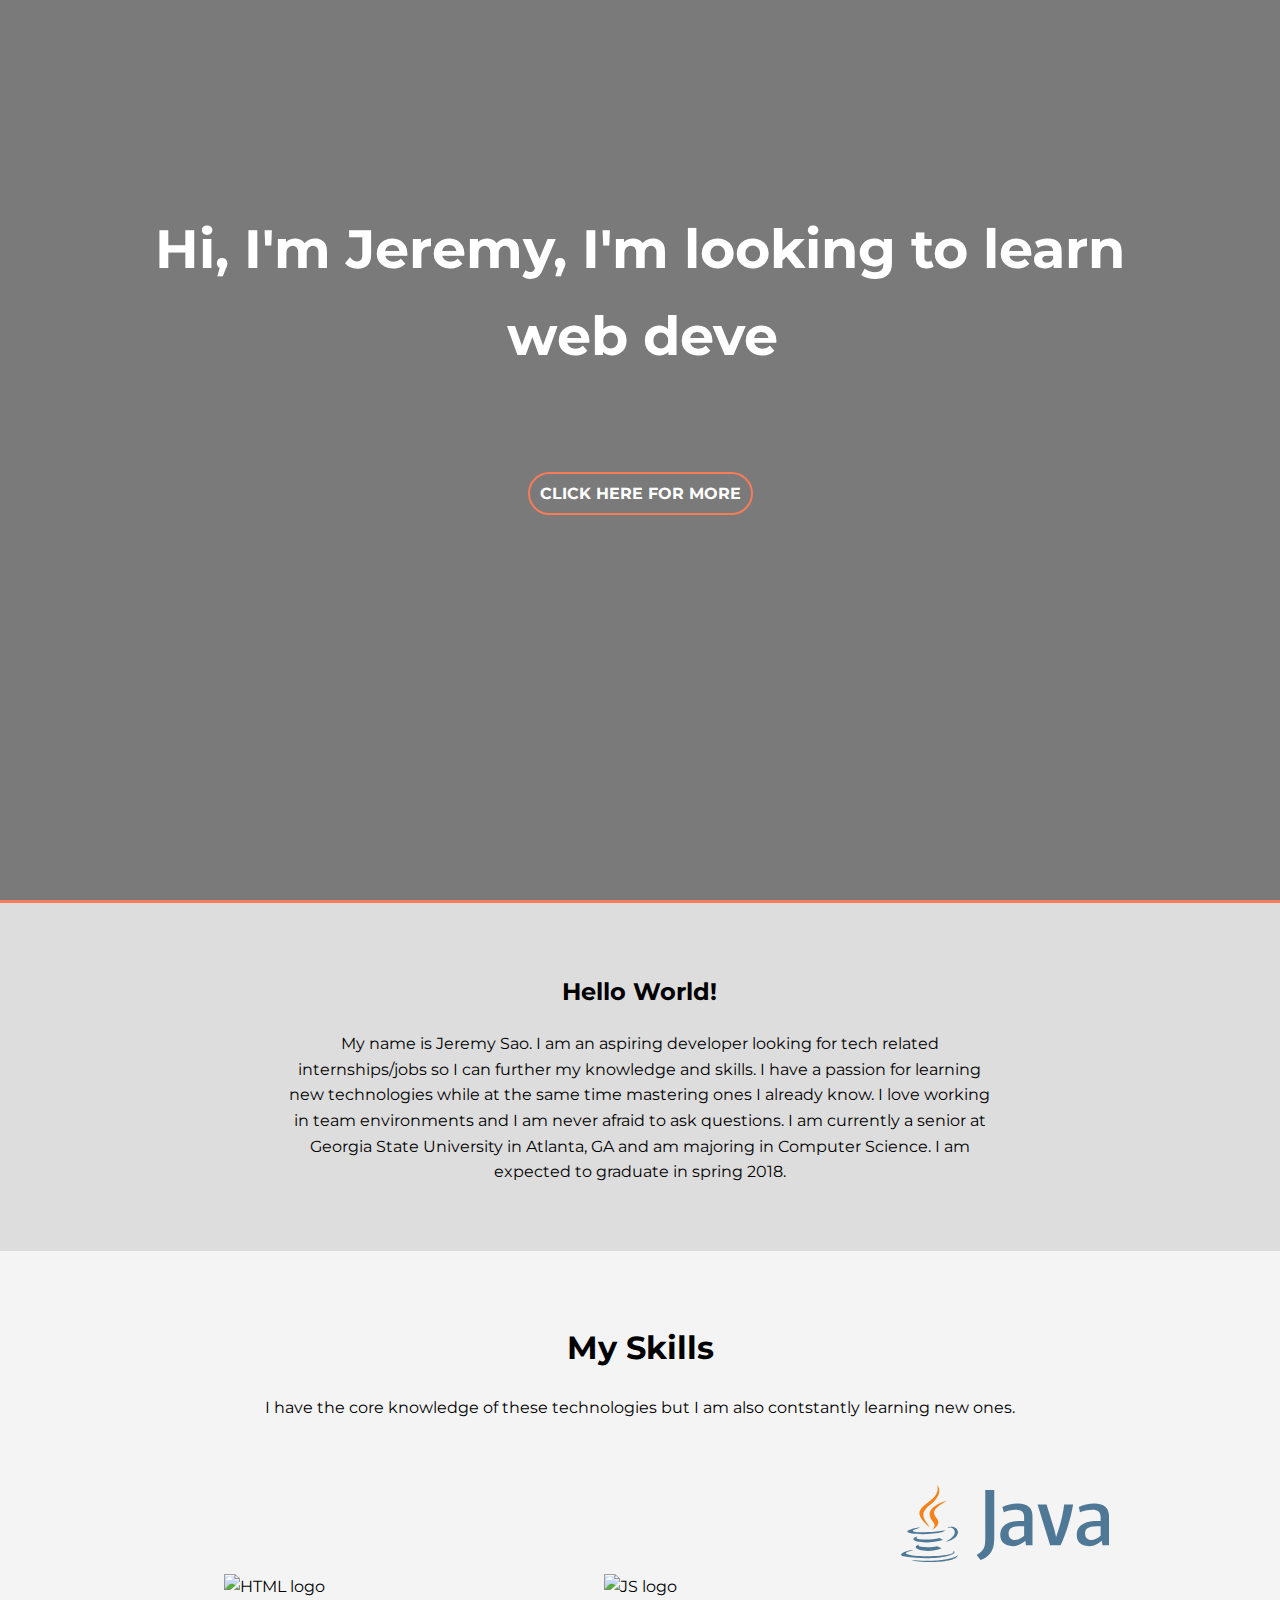
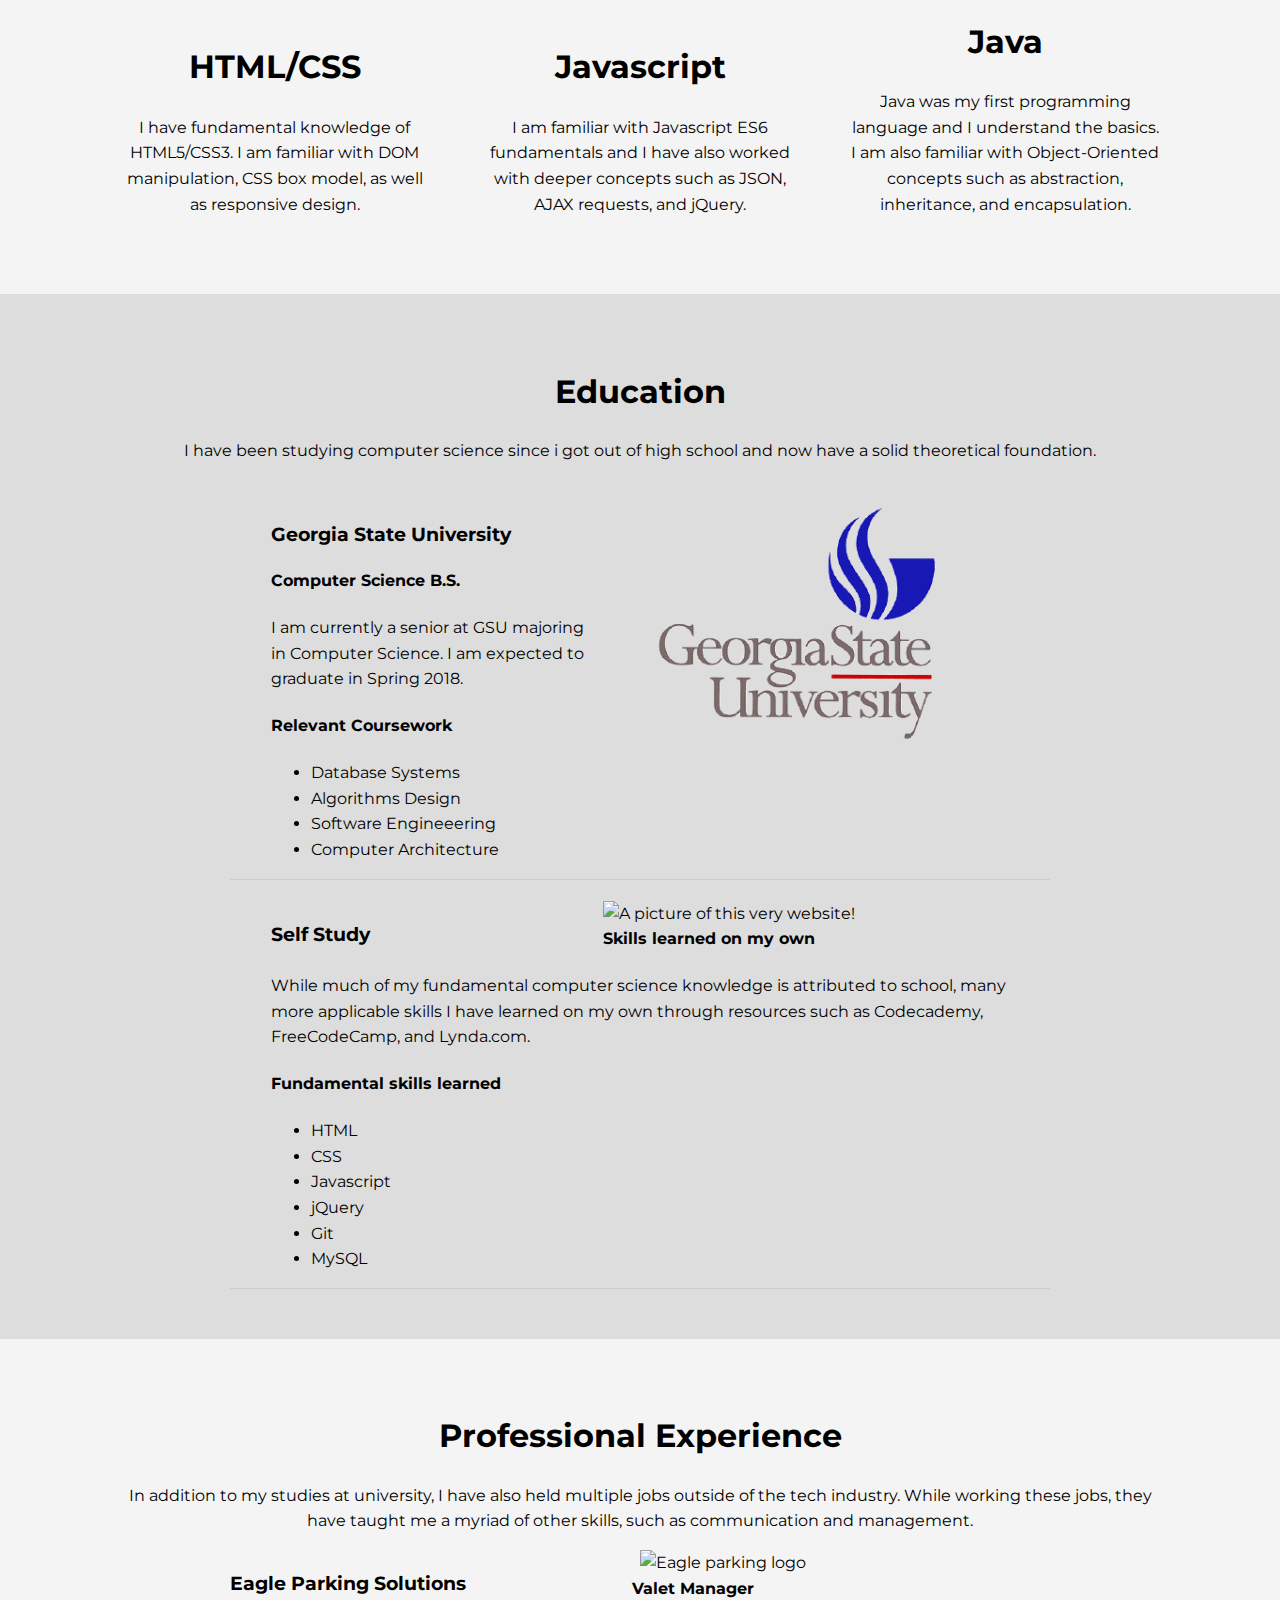
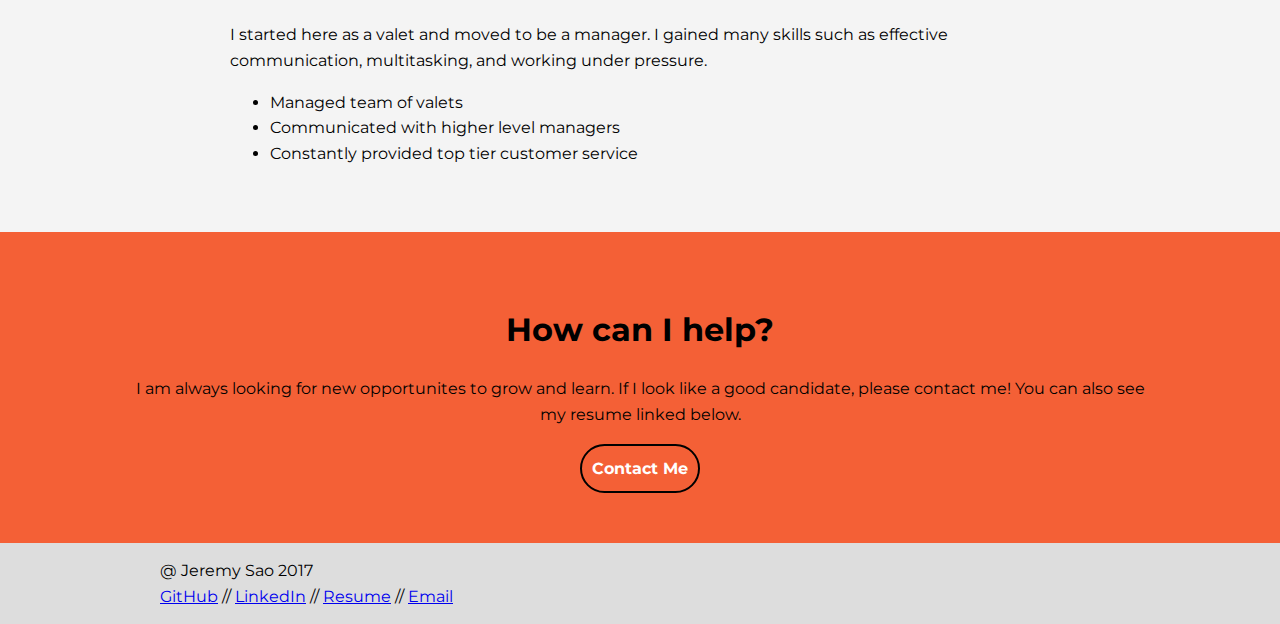
==== commit 1538e779: "Spelling errors" ====
--- a/profile/index.html
+++ b/profile/index.html
@@ -57,12 +57,12 @@
           "https://camo.githubusercontent.com/eb464a60a4a47f8b600aa71bfbc6aff3fe5c5392/68747470733a2f2f7261772e6769746875622e636f6d2f766f6f646f6f74696b69676f642f6c6f676f2e6a732f6d61737465722f6a732e706e67"
           alt="JS logo">
           <h1>Javascript</h1>
-          <p>I am familiar with Javascript ES6 fundamentals and I have also worked with deeper concepts such as Objects, AJAX requests, and jQuery.</p>
+          <p>I am familiar with Javascript ES6 fundamentals and I have also worked with deeper concepts such as JSON, AJAX requests, and jQuery.</p>
         </div>
         <div class="box">
           <img src="./resources/java-horizontal.svg" alt="Java logo">
           <h1>Java</h1>
-          <p>I understand the basics of Java programming and am familiar with OOP concepts like Abstraction, Inheritance, and Encapsulation.</p>
+          <p>Java was my first programming language and I understand the basics. I am also familiar with Object-Oriented concepts such as abstraction, inheritance, and encapsulation.</p>
         </div>
       </div>
     </div>
@@ -131,7 +131,7 @@
   <section id="experience">
     <div class="container">
       <div id="work-intro">
-        <h1>Proffessional Experience</h1>
+        <h1>Professional Experience</h1>
         <p>In addition to my studies at university, I have also held multiple jobs outside of
           the tech industry. While working these jobs, they have taught me
           a myriad of other skills, such as communication and management.</p>
@@ -164,7 +164,7 @@
       <div id="contactText container">
         <h1>How can I help?</h1>
         <p>I am always looking for new opportunites to grow and learn. If I look
-          like a good candidate, please contact me!</p>
+          like a good candidate, please contact me! You can also see my resume linked below.</p>
         <a href="mailto:khmersao1@gmail.com" class="button" id="contactButton">Contact Me</a>
       </div>
     </div>
@@ -174,7 +174,15 @@
     <div class="container">
       <div class="row">
         <p id="copyright">@ Jeremy Sao 2017</p>
-        <a id="email" href="mailto:khmersao1@gmail.com">Email</a>
+        <div class="flright">
+          <a href="https://github.com/JaySao" target="_blank">GitHub</a>
+          <p>//</p>
+          <a href="https://www.linkedin.com/in/jeremy-sao-194566155/" target="_blank">LinkedIn</a>
+          <p>//</p>
+          <a href="./resources/resume.pdf">Resume</a>
+          <p>//</p>
+          <a href="mailto:khmersao1@gmail.com">Email</a>
+      </div>
       </div>
     </div>
   </footer>
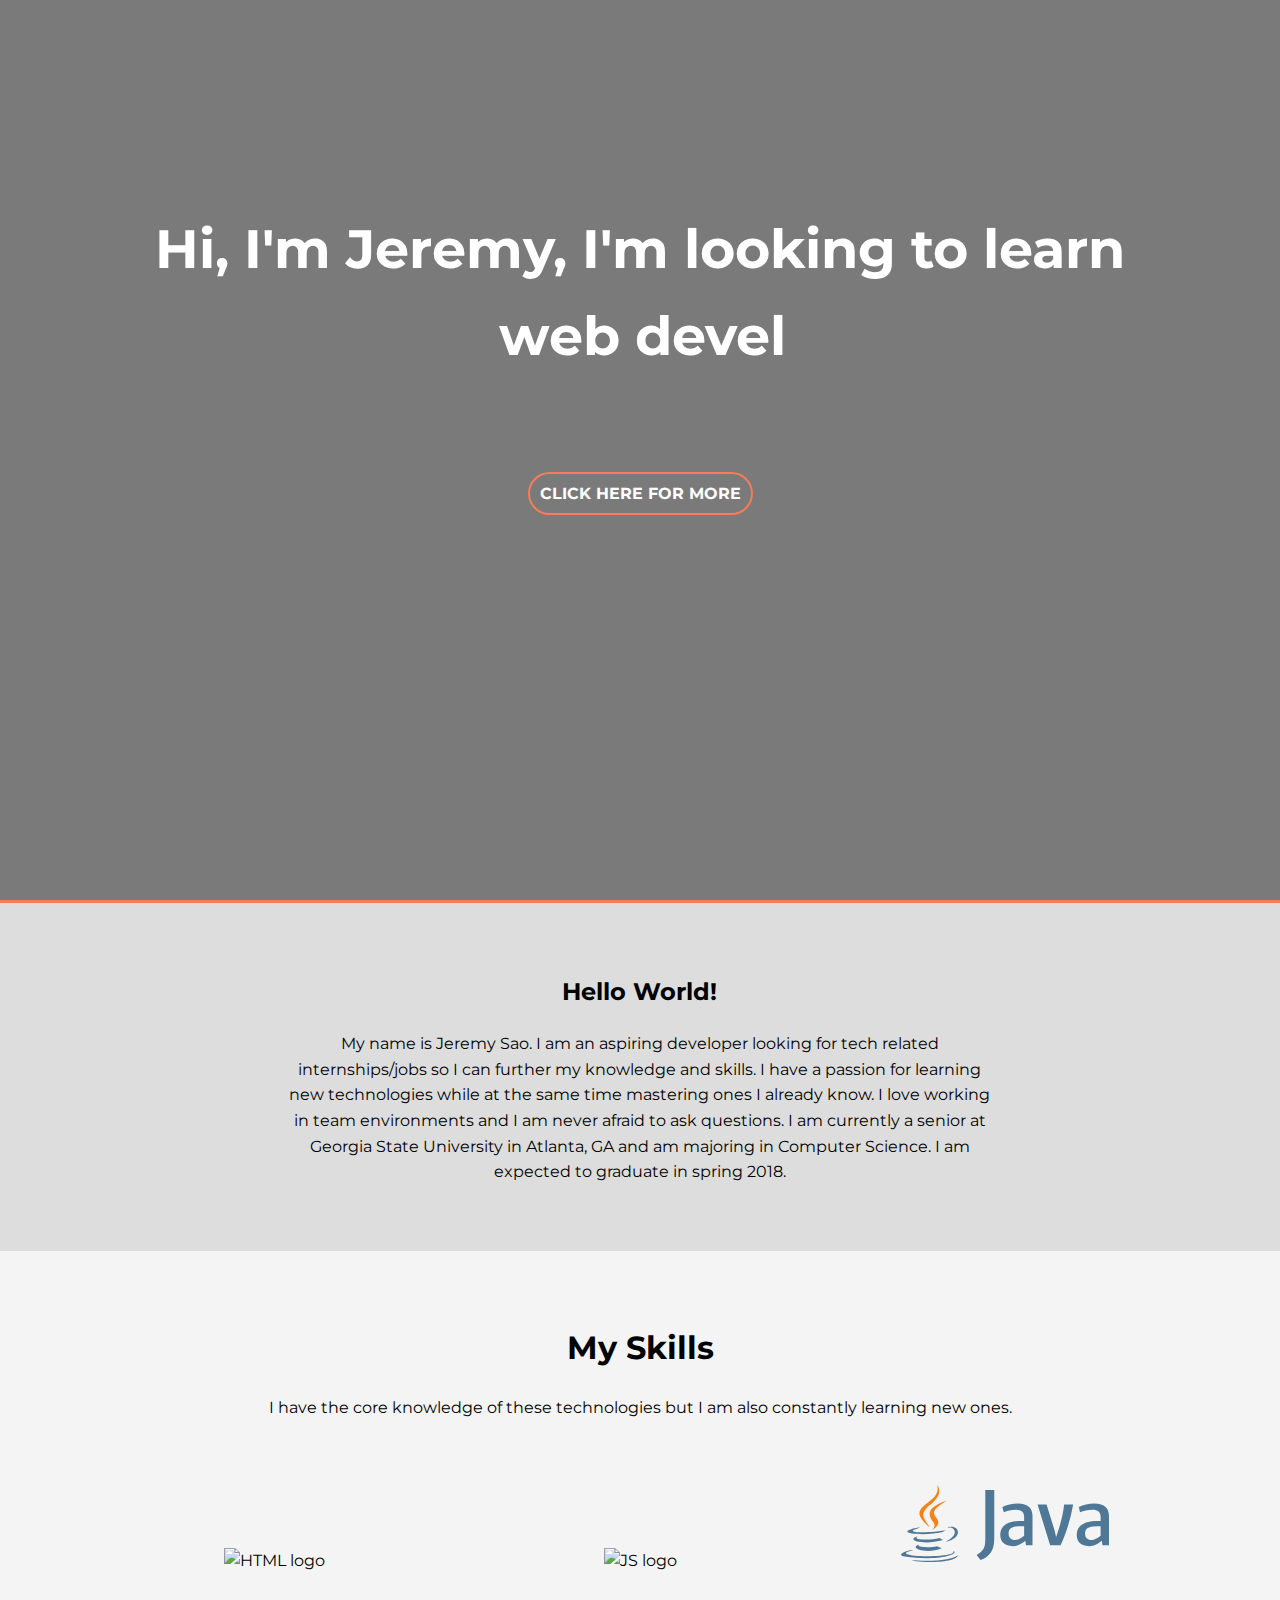
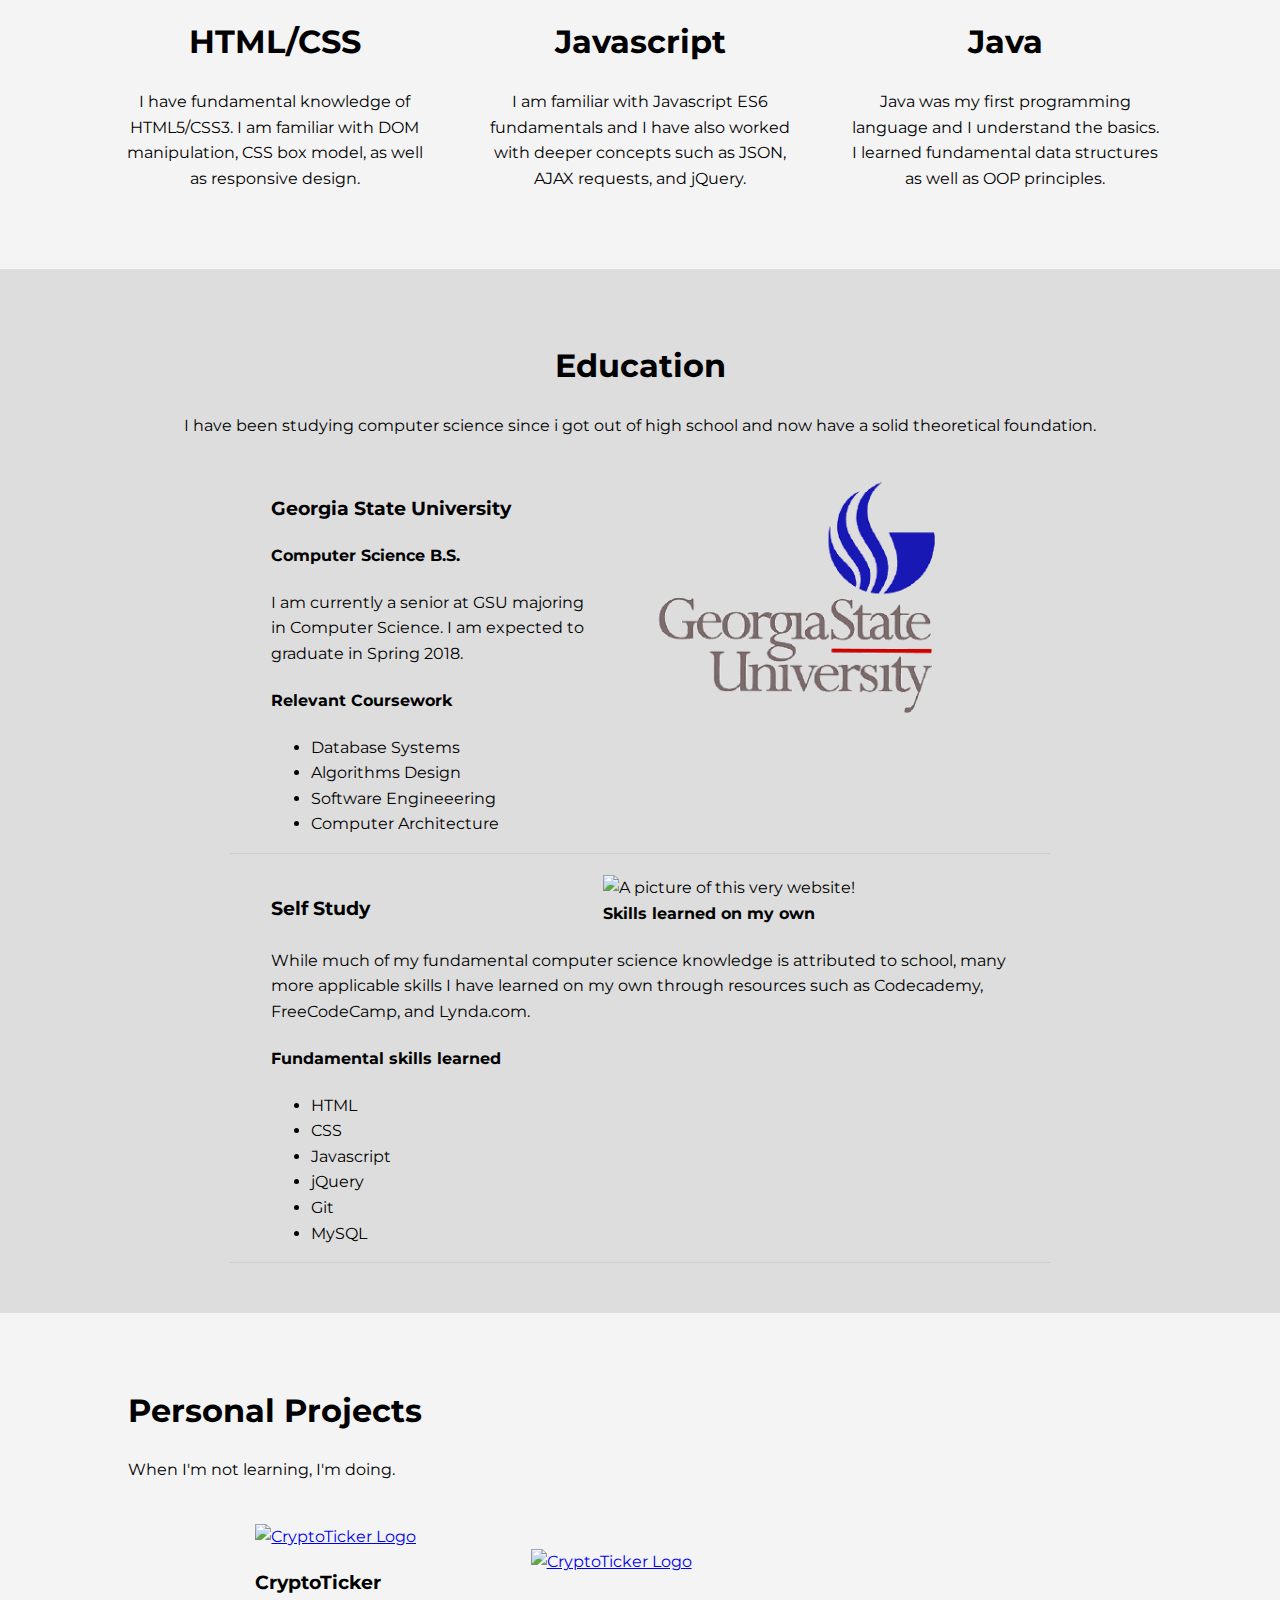
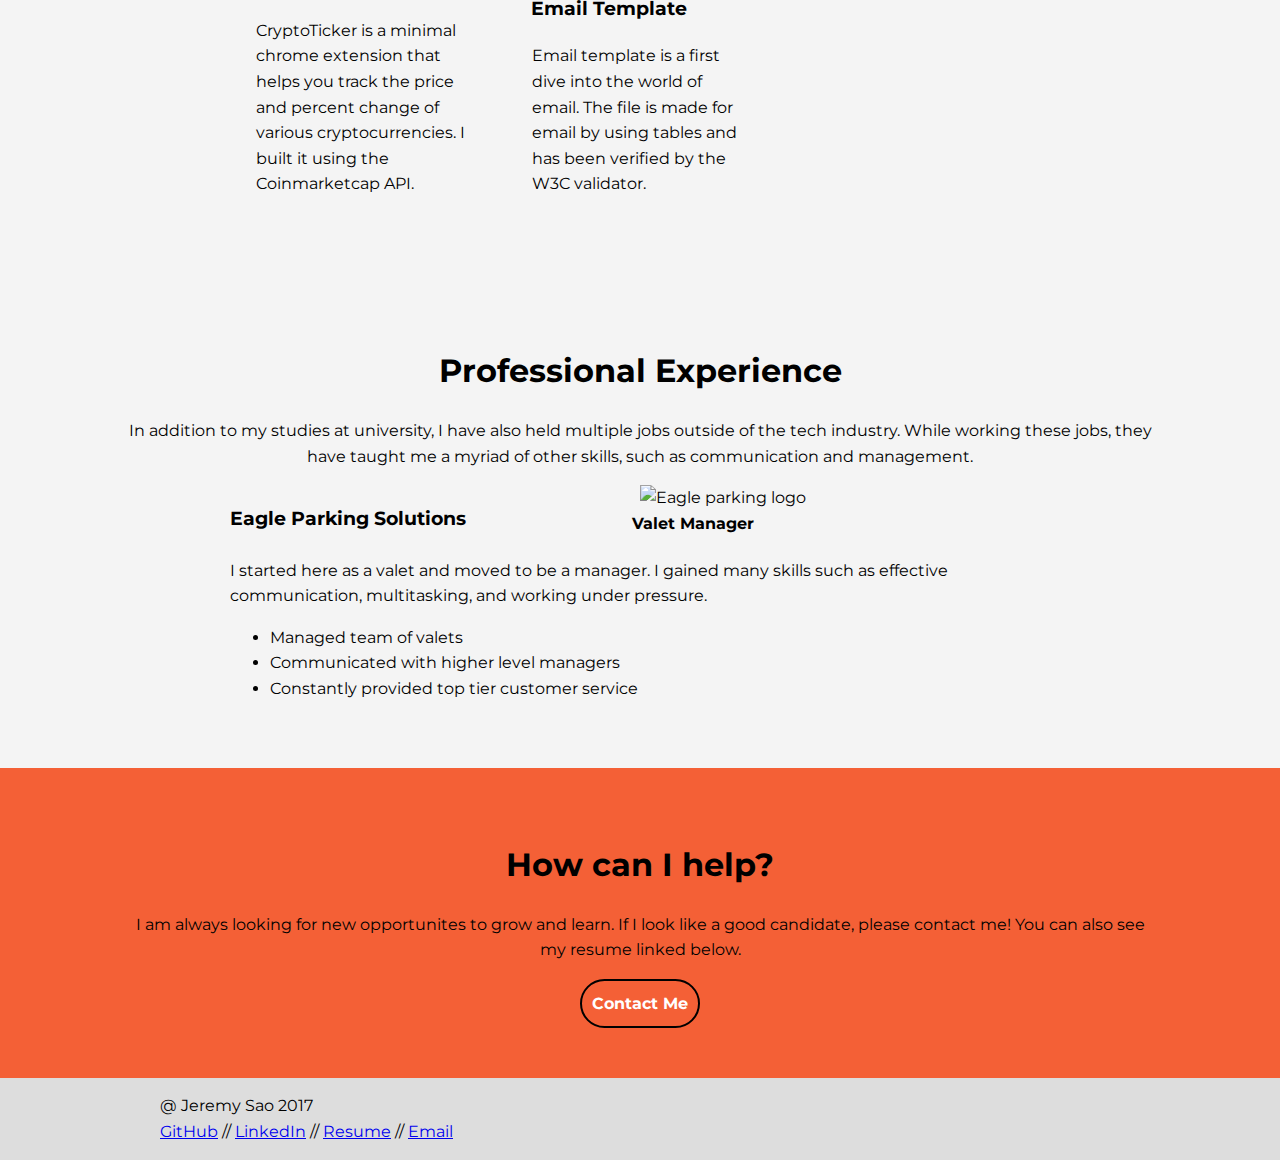
==== commit 668eee3e: "Added email template" ====
--- a/profile/index.html
+++ b/profile/index.html
@@ -44,7 +44,7 @@
     <div class="container">
       <div id="intro">
         <h1>My Skills</h1>
-        <p>I have the core knowledge of these technologies but I am also contstantly learning new ones.</p>
+        <p>I have the core knowledge of these technologies but I am also constantly learning new ones.</p>
       </div>
       <div id="gallery">
         <div class="box">
@@ -62,7 +62,7 @@
         <div class="box">
           <img src="./resources/java-horizontal.svg" alt="Java logo">
           <h1>Java</h1>
-          <p>Java was my first programming language and I understand the basics. I am also familiar with Object-Oriented concepts such as abstraction, inheritance, and encapsulation.</p>
+          <p>Java was my first programming language and I understand the basics. I learned fundamental data structures as well as OOP principles.</p>
         </div>
       </div>
     </div>
@@ -128,6 +128,28 @@
     </div>
   </section>
 
+
+  <section id="projects">
+    <div class="container">
+      <div id="projects-intro">
+        <h1>Personal Projects</h1>
+        <p>When I'm not learning, I'm doing.</p>
+      </div>
+      <div class="container">
+        <div class="box">
+          <a href="https://chrome.google.com/webstore/detail/crypto-ticker/mjfogpecgafcpfioplmiphaogkpgjlkl" target="_blank"><img id="logo" src="./resources/logo.png" width="220px" height="140px" alt="CryptoTicker Logo"></a>
+          <h3>CryptoTicker</h3>
+          <p>CryptoTicker is a minimal chrome extension that helps you track the price and percent change of various cryptocurrencies. I built it using the Coinmarketcap API.</p>
+        </div>
+        <div class="box">
+          <a href="./emailProject/email.html" target="_blank"><img id="logo" src="./resources/emailpic.png" width="220px" height="140px" alt="CryptoTicker Logo"></a>
+          <h3>Email Template</h3>
+          <p>Email template is a first dive into the world of email. The file is made for email by using tables and has been verified by the W3C validator.</p>
+        </div>
+      </div>
+    </div>
+  </section>
+
   <section id="experience">
     <div class="container">
       <div id="work-intro">
@@ -142,7 +164,7 @@
             <h3>Eagle Parking Solutions</h3>
           </div>
           <div class="right">
-            <img src="./resources/eagle.png" alt="Eagle parking logo">
+            <img src="https://media.glassdoor.com/sqll/633127/eagle-parking-squarelogo-1372101122511.png" alt="Eagle parking logo">
           </div>
         </div>
         <div class="under">
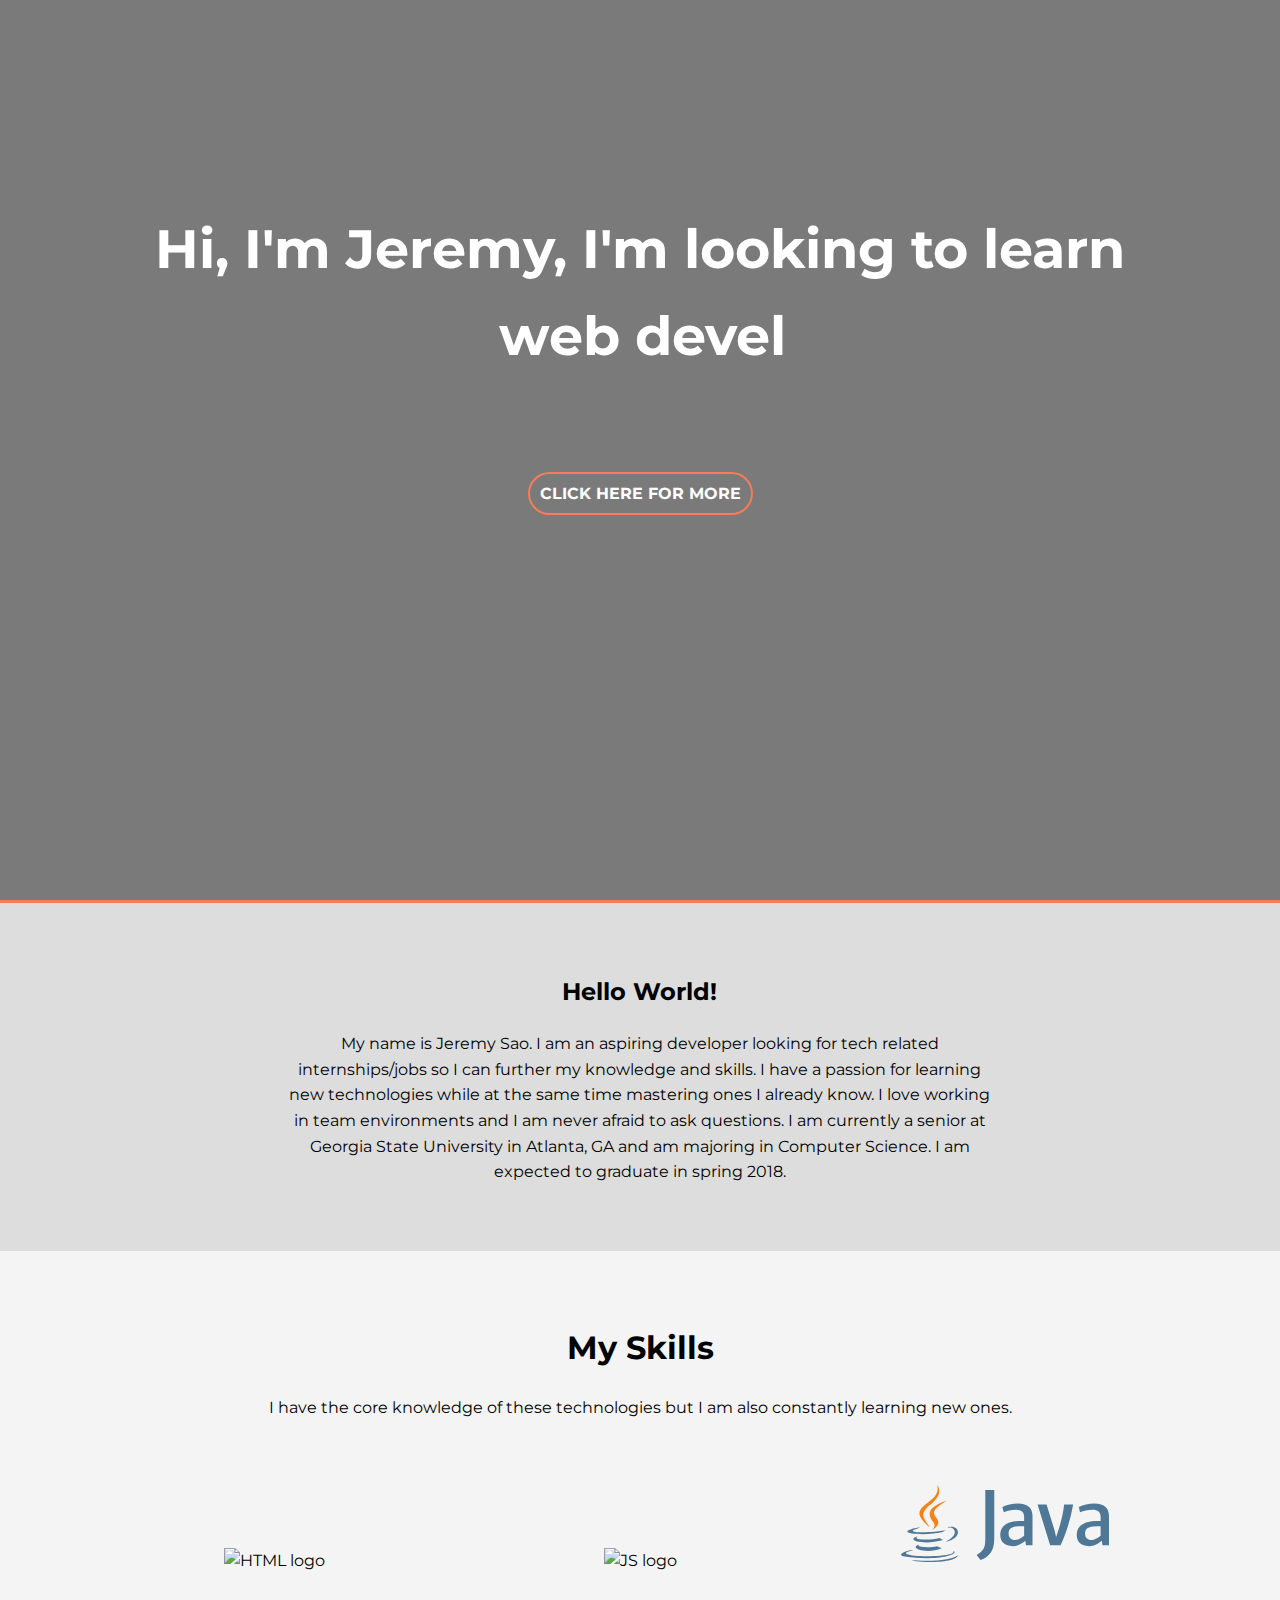
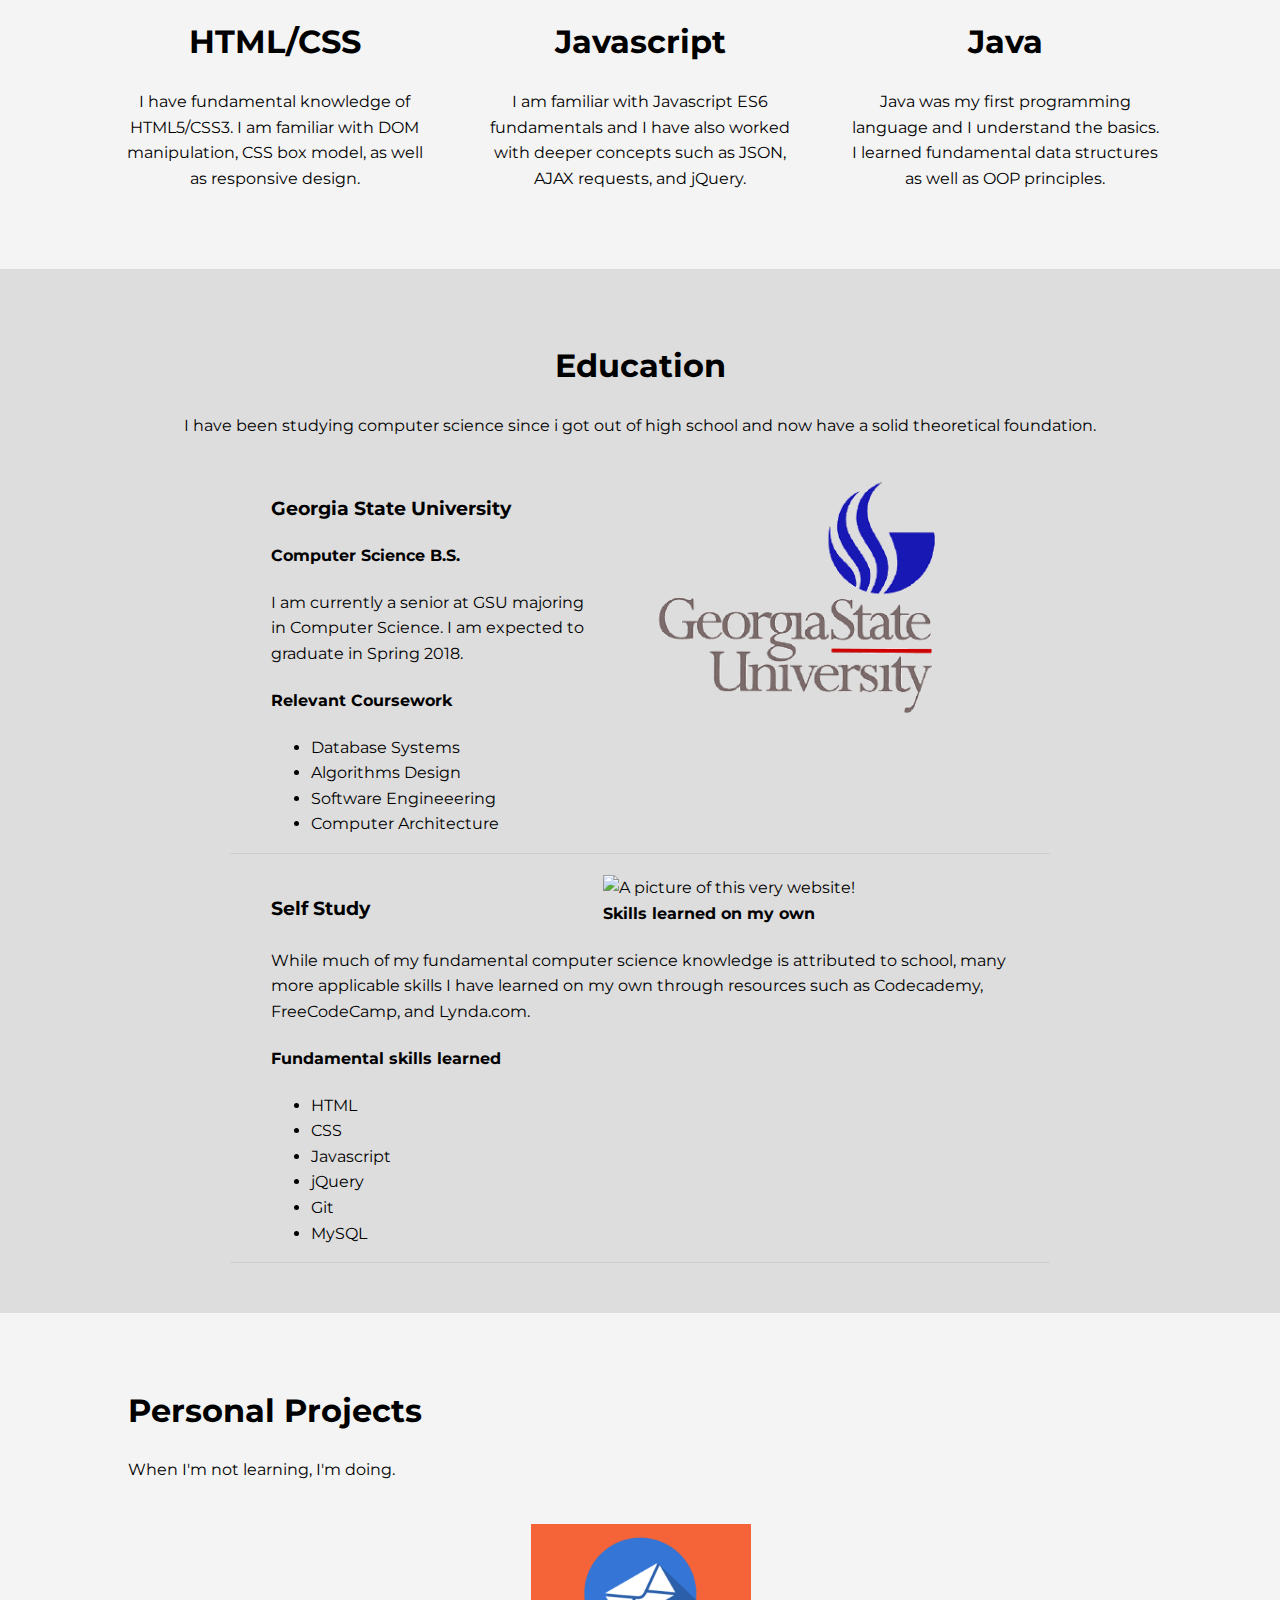
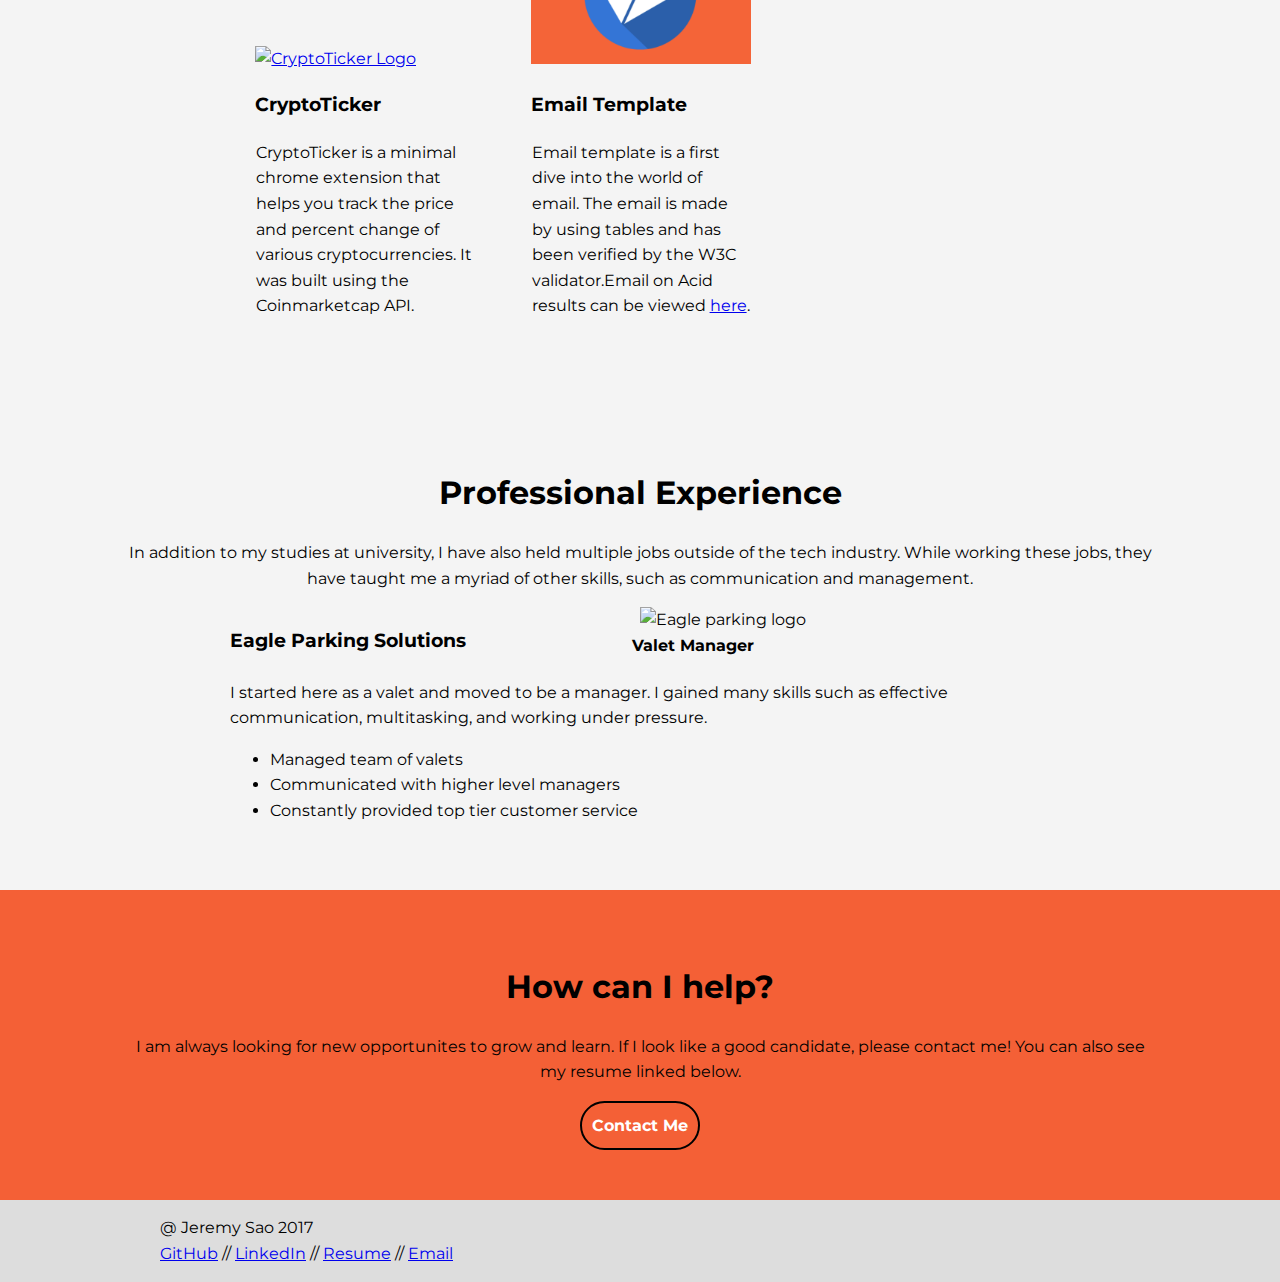
==== commit 08c2d7b6: "Fixed email template images and added test results" ====
--- a/profile/index.html
+++ b/profile/index.html
@@ -139,12 +139,12 @@
         <div class="box">
           <a href="https://chrome.google.com/webstore/detail/crypto-ticker/mjfogpecgafcpfioplmiphaogkpgjlkl" target="_blank"><img id="logo" src="./resources/logo.png" width="220px" height="140px" alt="CryptoTicker Logo"></a>
           <h3>CryptoTicker</h3>
-          <p>CryptoTicker is a minimal chrome extension that helps you track the price and percent change of various cryptocurrencies. I built it using the Coinmarketcap API.</p>
-        </div>
-        <div class="box">
-          <a href="./emailProject/email.html" target="_blank"><img id="logo" src="./resources/emailpic.png" width="220px" height="140px" alt="CryptoTicker Logo"></a>
+          <p>CryptoTicker is a minimal chrome extension that helps you track the price and percent change of various cryptocurrencies. It was built using the Coinmarketcap API.</p>
+        </div>
+        <div class="box">
+          <a href="./emailProject/email.html" target="_blank"><img id="logo" src="./resources/emailpic.PNG" width="220px" height="140px" alt="Email Logo"></a>
           <h3>Email Template</h3>
-          <p>Email template is a first dive into the world of email. The file is made for email by using tables and has been verified by the W3C validator.</p>
+          <p>Email template is a first dive into the world of email. The email is made by using tables and has been verified by the W3C validator.Email on Acid results can be viewed <a href="./resources/test.png" target="_blank">here</a>.</p>
         </div>
       </div>
     </div>
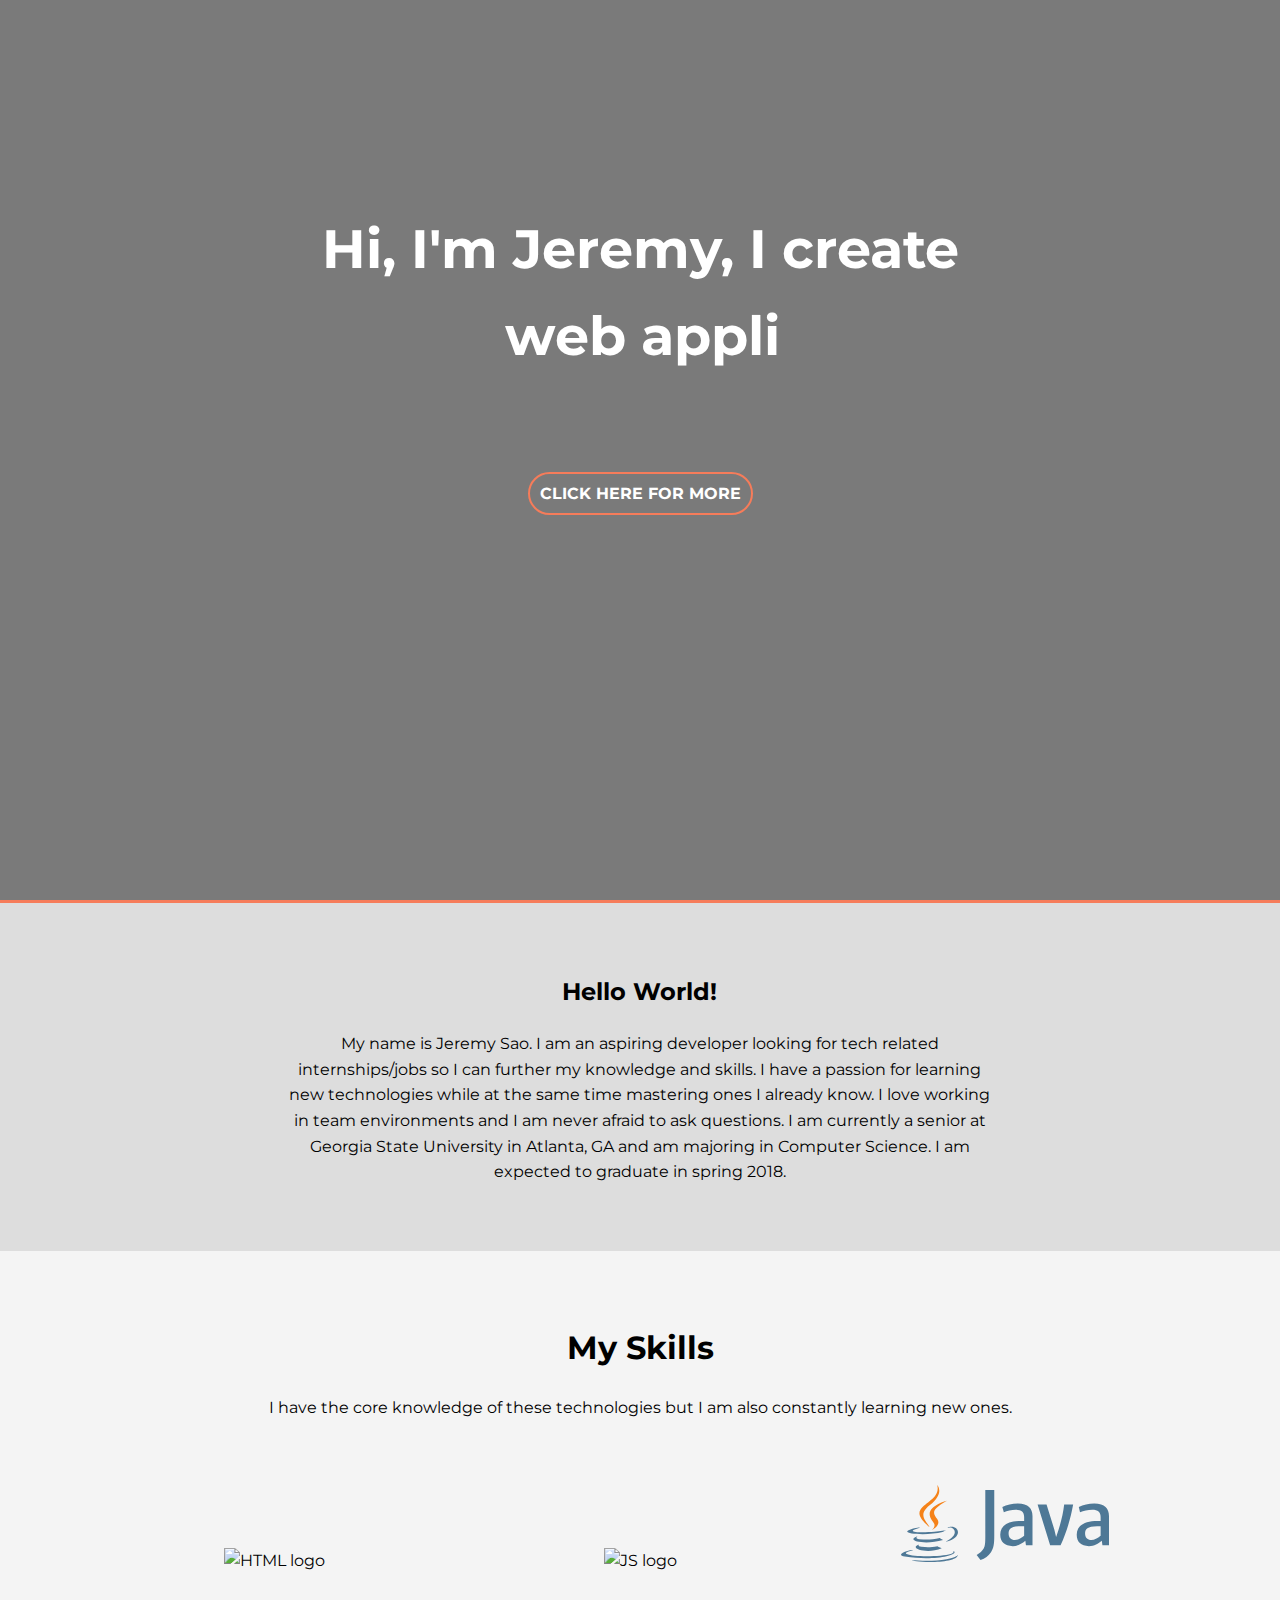
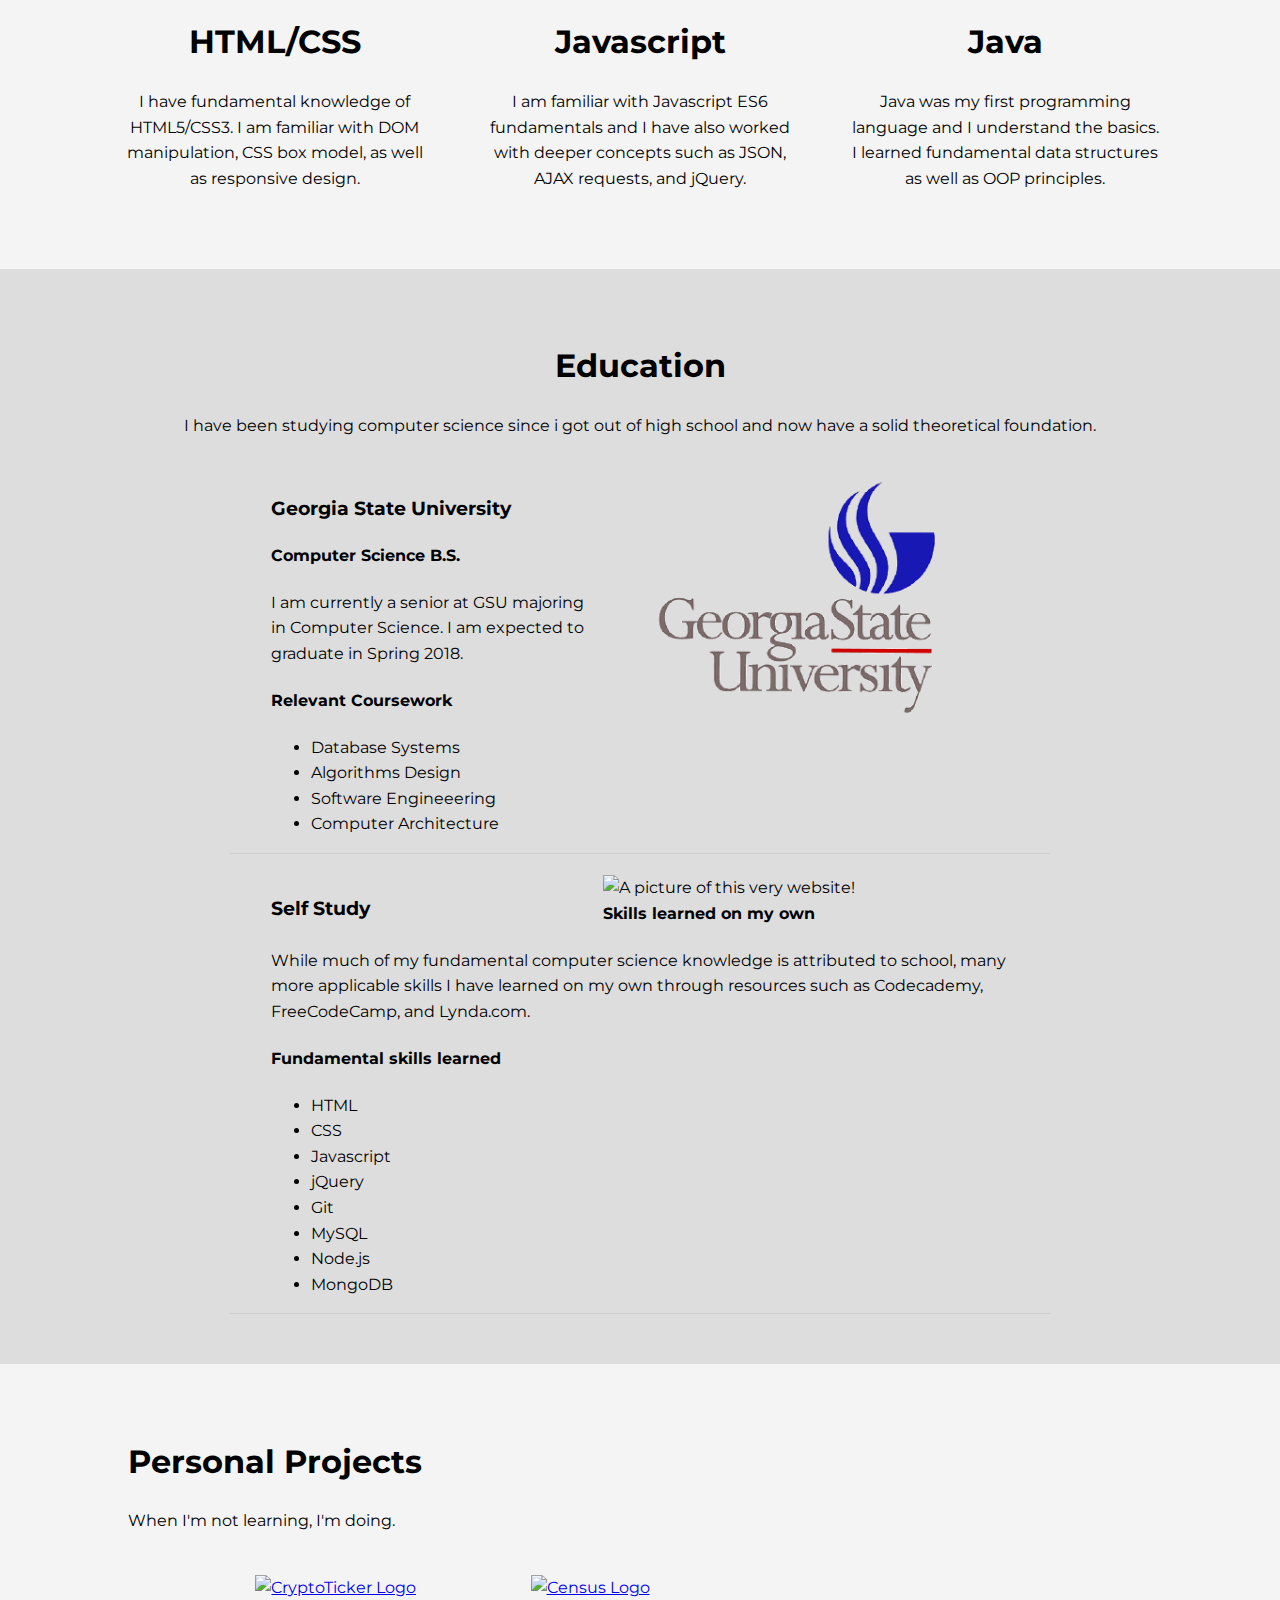
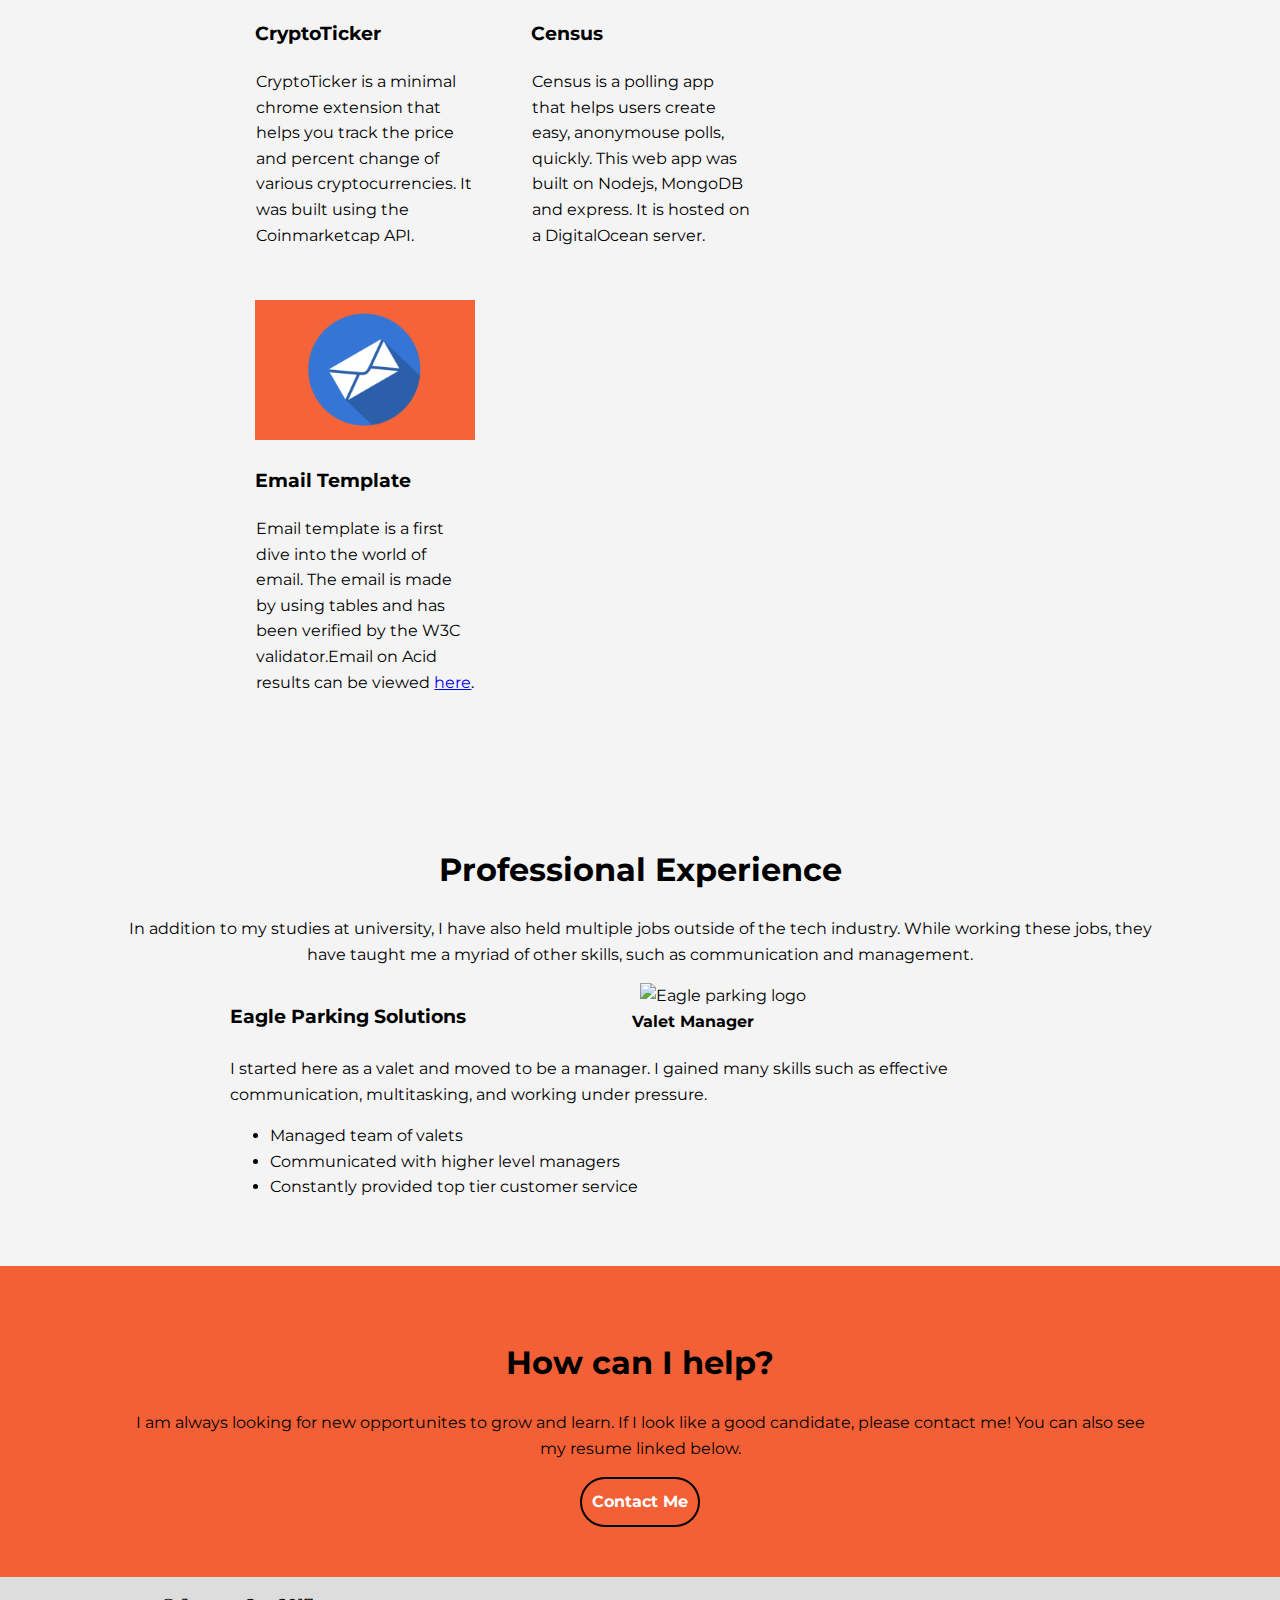
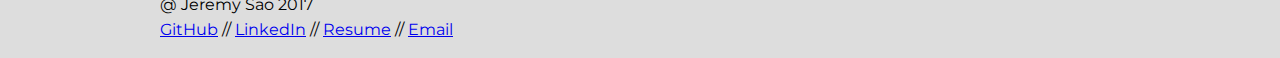
==== commit dc749e8a: "Updated content" ====
--- a/profile/index.html
+++ b/profile/index.html
@@ -16,7 +16,7 @@
     <div class="overlay">
       <div class="hcontainer">
         <div id="welcome">
-          <h1 id="staticText">Hi, I'm Jeremy, I'm looking to learn</h1>
+          <h1 id="staticText">Hi, I'm Jeremy, I create</h1>
           <span> &zwnj;</span>
           <h1 id="addon"></h1>
         </div>
@@ -119,6 +119,8 @@
                 <li>jQuery</li>
                 <li>Git</li>
                 <li>MySQL</li>
+                <li>Node.js</li>
+                <li>MongoDB</li>
               </ul>
             </div>
           </div>
@@ -140,6 +142,11 @@
           <a href="https://chrome.google.com/webstore/detail/crypto-ticker/mjfogpecgafcpfioplmiphaogkpgjlkl" target="_blank"><img id="logo" src="./resources/logo.png" width="220px" height="140px" alt="CryptoTicker Logo"></a>
           <h3>CryptoTicker</h3>
           <p>CryptoTicker is a minimal chrome extension that helps you track the price and percent change of various cryptocurrencies. It was built using the Coinmarketcap API.</p>
+        </div>
+        <div class="box">
+          <a href="http://67.205.155.242:3000/" target="_blank"><img id="logo" src="./resources/census.png" width="220px" height="140px" alt="Census Logo"></a>
+          <h3>Census</h3>
+          <p>Census is a polling app that helps users create easy, anonymouse polls, quickly. This web app was built on Nodejs, MongoDB and express. It is hosted on a DigitalOcean server.</p>
         </div>
         <div class="box">
           <a href="./emailProject/email.html" target="_blank"><img id="logo" src="./resources/emailpic.PNG" width="220px" height="140px" alt="Email Logo"></a>
